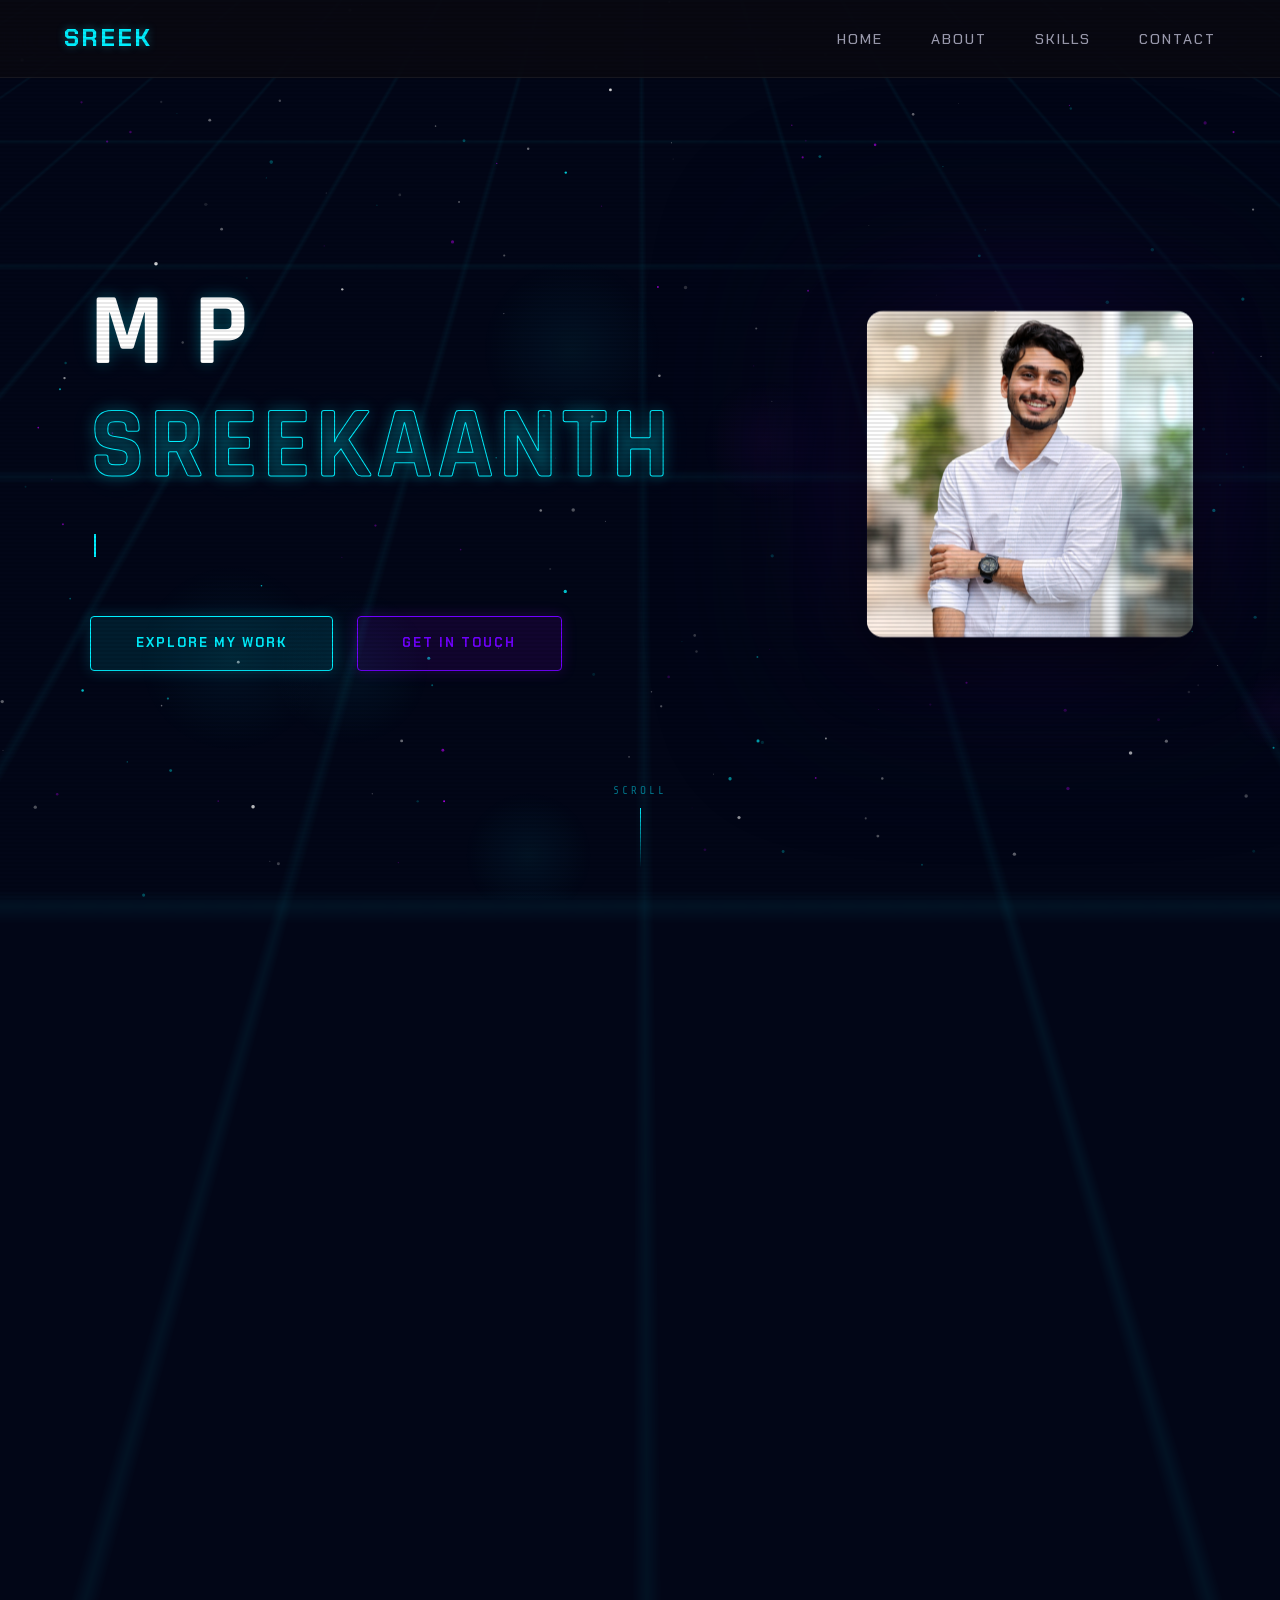
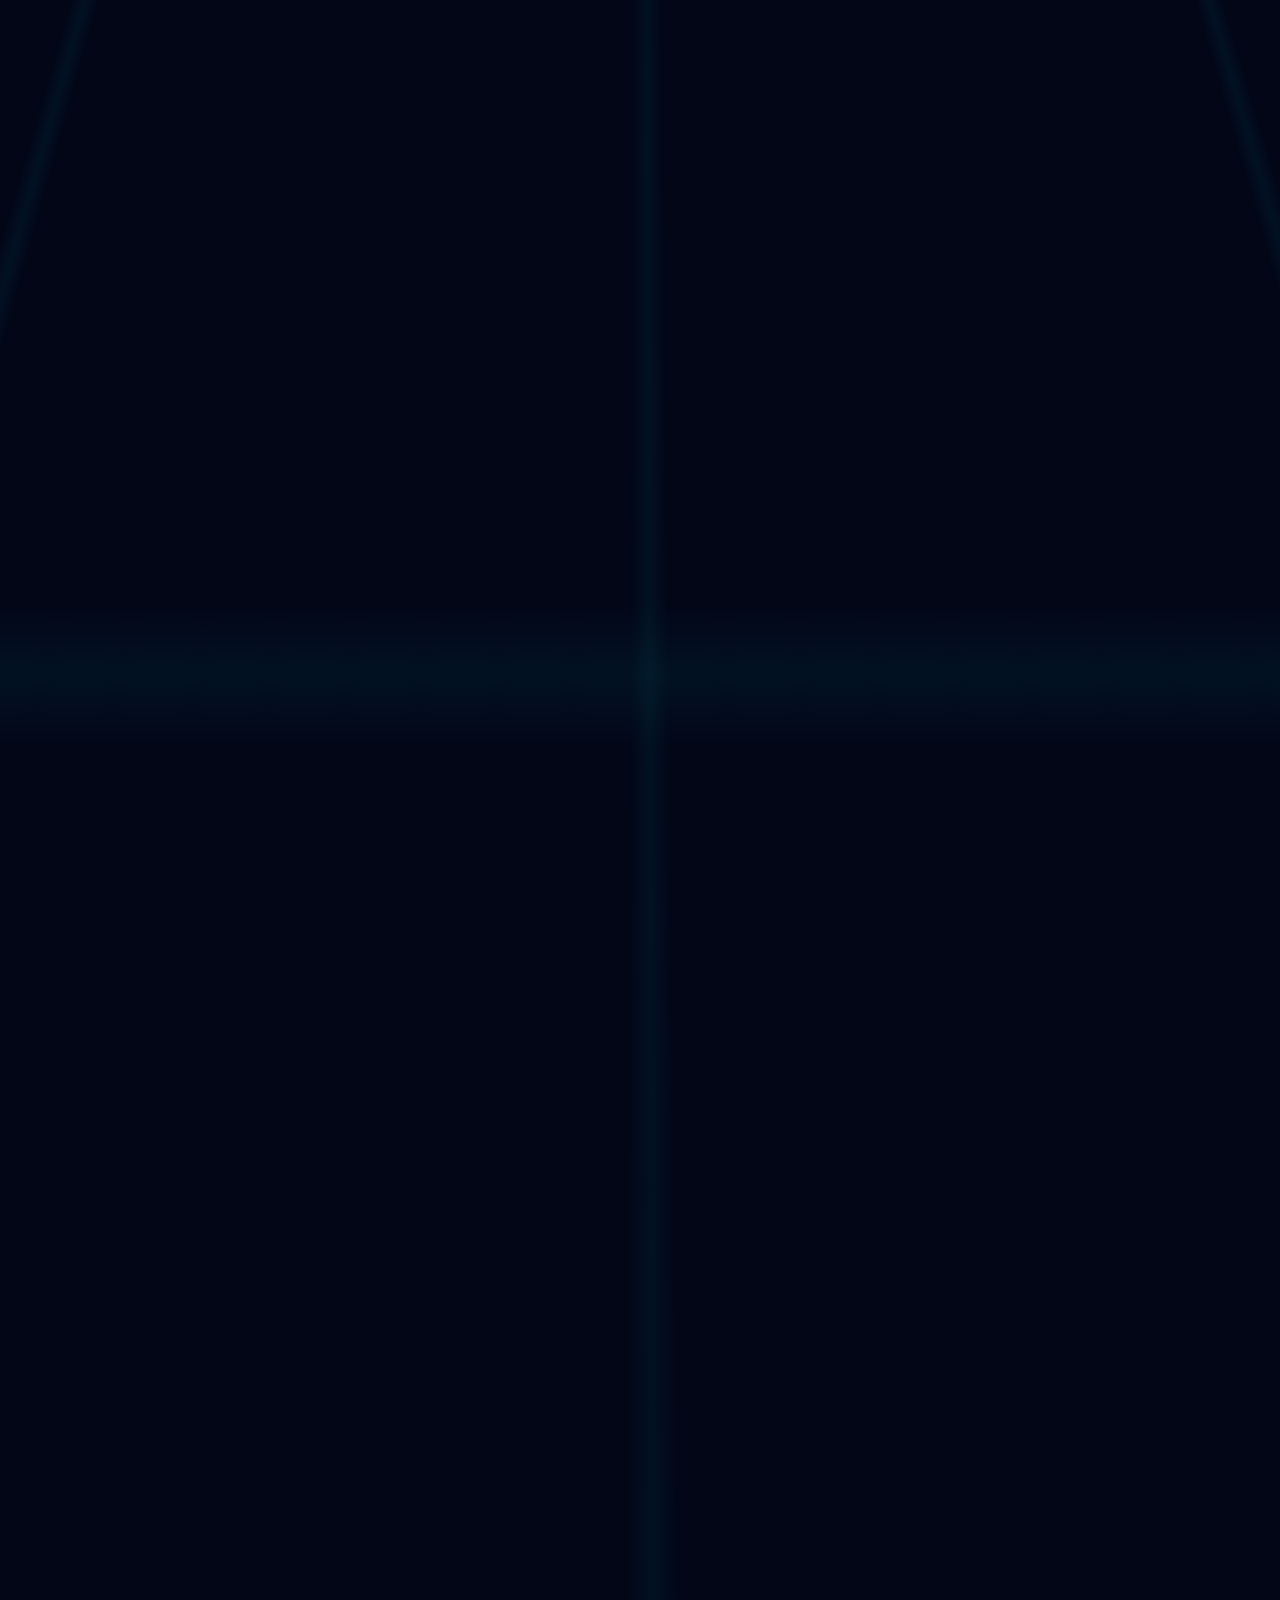
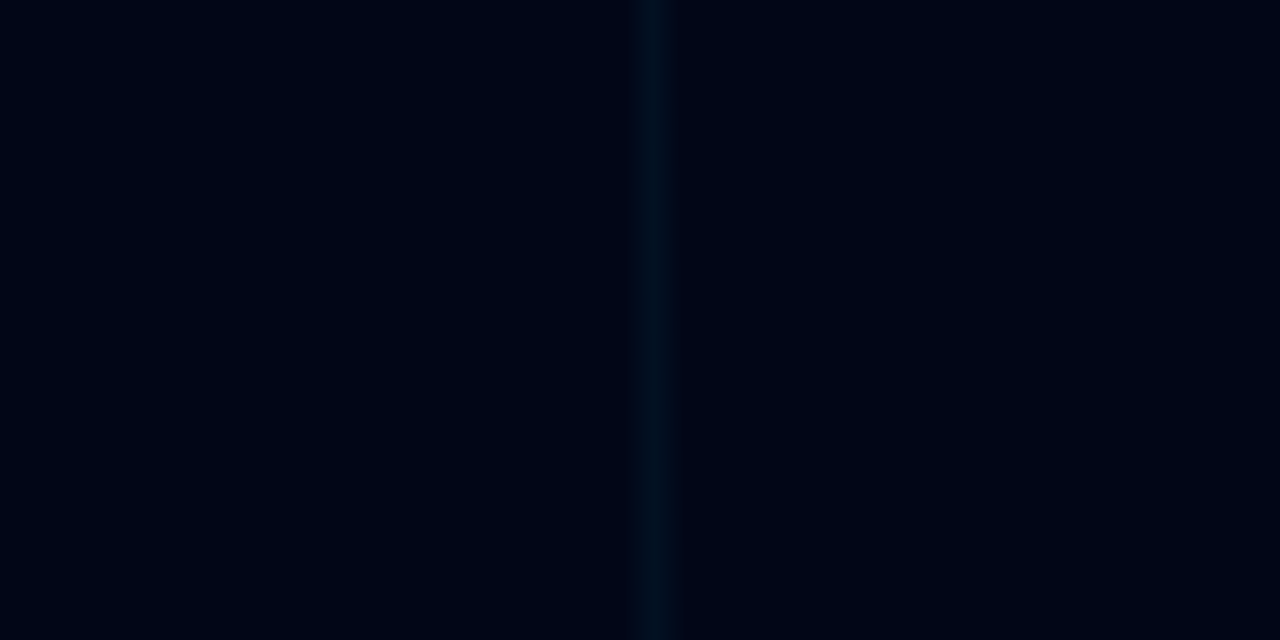
==== index.html @ 7493cd94 "Initial portfolio upload" ====
<!DOCTYPE html>

<head>
    <title>M P SREEKAANTH</title>
    <link rel="icon" type="image/png" href="images.jpg">
    <meta name="viewport" content="width=device-width, initial-scale=1.0">
    <meta name="description"
        content="Portfolio of M P SREEKAANTH – BSc Electronics Graduate, Front-End Developer & Photography ethutiast." />

    <!-- Google Fonts -->
    <link rel="preconnect" href="https://fonts.googleapis.com" />
    <link rel="preconnect" href="https://fonts.gstatic.com" crossorigin />
    <link
        href="https://fonts.googleapis.com/css2?family=Chakra+Petch:wght@400;500;600;700&family=Rajdhani:wght@400;500;600;700&family=Share+Tech+Mono&display=swap"
        rel="stylesheet" />

    <!-- FontAwesome for Social Icons -->
    <link rel="stylesheet" href="https://cdnjs.cloudflare.com/ajax/libs/font-awesome/6.4.0/css/all.min.css" />

    <!-- Stylesheet -->
    <link rel="stylesheet" href="style.css" />
    <link rel="stylesheet" href="mobile-responsive-fix.css">
</head>

<body class="no-scroll">

    <!-- ==================== CYBERPUNK INTRO ==================== -->


    <!-- ========== ANIMATED BACKGROUND ========== -->
    <canvas id="bg-canvas"></canvas>
    <div class="grid-overlay"></div>
    <div class="scanlines"></div>
    <div class="wrapper">

        <!-- ==================== NAV ==================== -->
     <nav>
    <a href="#" class="nav-logo">SREEK</a>

    <!-- HAMBURGER -->
    <button class="hamburger" id="hamburger">
        <span></span>
        <span></span>
        <span></span>
    </button>

    <!-- NAV LINKS -->
    <ul class="nav-links" id="navLinks">
        <li><a href="#hero">Home</a></li>
        <li><a href="#about">About</a></li>
        <li><a href="#skills">Skills</a></li>
        <li><a href="#contact">Contact</a></li>
    </ul>
</nav>

        <!-- ==================== HERO ==================== -->
        <section id="hero">
            <div class="hero-content-wrapper">
                <div class="hero-text-content">
                    <div class="hero-name-wrap" data-text="M P SREEKAANTH">
                        <h1 class="hero-name">M P <span>SREEKAANTH</span></h1>
                    </div>

                    <div class="hero-roles">
                        <span id="typed-text"></span><span class="cursor"></span>
                    </div>

                    <div class="hero-cta">
                        <a href="work.html" class="btn btn-primary">Explore My Work</a>
                        <a href="#contact" class="btn btn-secondary">Get In Touch</a>
                    </div>
                </div>

                <div class="hero-avatar-wrap reveal">
                    <img src="sreek.png" alt="M P Sreekaanth" class="profile-simple parallax-img fade-on-scroll" />
                </div>
            </div>
            <div class="scroll-indicator">
                <span>Scroll</span>
                <div class="scroll-line"></div>
            </div>
        </section>

        <!-- ==================== ABOUT ==================== -->
        <section id="about">
            <div class="section-container">

                <div class="section-header reveal">
                    <span class="section-number"></span>
                    <h2 class="section-title">About Me</h2>
                    <div class="section-line"></div>
                </div>

                <div class="about-grid">


                    <!-- Bio -->
                    <div class="about-text reveal">
                        <h3>BSc Electronics Graduate &amp; Creative Developer</h3>
                        <p>
                            Hey! I'm <strong style="color:var(--neon-cyan)">M P Sreekaanth</strong> — a BSc Electronics
                            graduate with a passion for crafting beautiful digital experiences and capturing the world
                            through a lens.
                        </p>
                        <p>
                            I blend analytical thinking from my electronics background with creative flair to build
                            stunning front-end interfaces and tell compelling visual stories through photography.
                        </p>
                        <div class="about-stats">
                            <div class="stat-card">
                                <div class="stat-num">BSc</div>
                                <div class="stat-label">Electronics</div>
                            </div>
                            <div class="stat-card">
                                <div class="stat-num">Pursuing Masters in </div>
                                <div class="stat-label">Software Application Development at CUSAT</div>
                            </div>
                            <div class="stat-card">
                                <div class="stat-num">Loves to take</div>
                                <div class="stat-label">Nature Photography</div>
                            </div>
                        </div>
                    </div>

                </div>
            </div>
        </section>

        <!-- ==================== SKILLS ==================== -->
        <section id="skills">
            <div class="section-container">

                <div class="section-header reveal">
                    <span class="section-number"></span>
                    <h2 class="section-title">Skills</h2>
                    <div class="section-line"></div>
                </div>

                <div class="skills-hud-grid">

                    <!-- Panel 1: Front-End -->
                    <div class="skill-panel reveal">
                        <div class="panel-header">
                            <span class="panel-icon">⚡</span>
                            <h3 class="panel-title">Front-End Dev</h3>
                            <div class="panel-line"></div>
                        </div>
                        <div class="panel-body">
                            <div class="skill-card" data-percent="90">
                                <svg class="ring-svg" viewBox="0 0 100 100">
                                    <circle class="ring-bg" cx="50" cy="50" r="42" />
                                    <circle class="ring-fill" cx="50" cy="50" r="42" style="stroke:var(--neon-cyan)" />
                                </svg>
                                <span class="ring-pct">90%</span>
                                <h4 class="skill-name">HTML5</h4>
                            </div>

                            <div class="skill-card" data-percent="80">
                                <svg class="ring-svg" viewBox="0 0 100 100">
                                    <circle class="ring-bg" cx="50" cy="50" r="42" />
                                    <circle class="ring-fill" cx="50" cy="50" r="42"
                                        style="stroke:var(--neon-purple)" />
                                </svg>
                                <span class="ring-pct">80%</span>
                                <h4 class="skill-name">CSS3</h4>
                            </div>

                            <div class="skill-card" data-percent="75">
                                <svg class="ring-svg" viewBox="0 0 100 100">
                                    <circle class="ring-bg" cx="50" cy="50" r="42" />
                                    <circle class="ring-fill" cx="50" cy="50" r="42" style="stroke:var(--neon-gold)" />
                                </svg>
                                <span class="ring-pct">75%</span>
                                <h4 class="skill-name">JavaScript</h4>
                            </div>

                            <div class="skill-card" data-percent="88">
                                <svg class="ring-svg" viewBox="0 0 100 100">
                                    <circle class="ring-bg" cx="50" cy="50" r="42" />
                                    <circle class="ring-fill" cx="50" cy="50" r="42" style="stroke:var(--neon-pink)" />
                                </svg>
                                <span class="ring-pct">88%</span>
                                <h4 class="skill-name">Responsive</h4>
                            </div>
                        </div>
                    </div>

                    <!-- Panel 2: Photography -->
                    <div class="skill-panel reveal">
                        <div class="panel-header">
                            <span class="panel-icon">📷</span>
                            <h3 class="panel-title">Photography</h3>
                            <div class="panel-line"></div>
                        </div>
                        <div class="panel-body">
                            <div class="skill-card" data-percent="92">
                                <svg class="ring-svg" viewBox="0 0 100 100">
                                    <circle class="ring-bg" cx="50" cy="50" r="42" />
                                    <circle class="ring-fill" cx="50" cy="50" r="42" style="stroke:var(--neon-pink)" />
                                </svg>
                                <span class="ring-pct">92%</span>
                                <h4 class="skill-name">Composition</h4>
                            </div>

                            <div class="skill-card" data-percent="88">
                                <svg class="ring-svg" viewBox="0 0 100 100">
                                    <circle class="ring-bg" cx="50" cy="50" r="42" />
                                    <circle class="ring-fill" cx="50" cy="50" r="42" style="stroke:var(--neon-cyan)" />
                                </svg>
                                <span class="ring-pct">88%</span>
                                <h4 class="skill-name">Lighting</h4>
                            </div>

                            <div class="skill-card" data-percent="85">
                                <svg class="ring-svg" viewBox="0 0 100 100">
                                    <circle class="ring-bg" cx="50" cy="50" r="42" />
                                    <circle class="ring-fill" cx="50" cy="50" r="42" style="stroke:var(--neon-gold)" />
                                </svg>
                                <span class="ring-pct">85%</span>
                                <h4 class="skill-name">Editing</h4>
                            </div>

                            <div class="skill-card" data-percent="90">
                                <svg class="ring-svg" viewBox="0 0 100 100">
                                    <circle class="ring-bg" cx="50" cy="50" r="42" />
                                    <circle class="ring-fill" cx="50" cy="50" r="42"
                                        style="stroke:var(--neon-purple)" />
                                </svg>
                                <span class="ring-pct">90%</span>
                                <h4 class="skill-name">Storytelling</h4>
                            </div>
                        </div>
                    </div>

                    <!-- Panel 3: Technical -->
                    <div class="skill-panel reveal">
                        <div class="panel-header">
                            <span class="panel-icon">🔬</span>
                            <h3 class="panel-title">Technical</h3>
                            <div class="panel-line"></div>
                        </div>
                        <div class="panel-body">
                            <div class="skill-card" data-percent="80">
                                <svg class="ring-svg" viewBox="0 0 100 100">
                                    <circle class="ring-bg" cx="50" cy="50" r="42" />
                                    <circle class="ring-fill" cx="50" cy="50" r="42"
                                        style="stroke:var(--neon-purple)" />
                                </svg>
                                <span class="ring-pct">80%</span>
                                <h4 class="skill-name">Circuits</h4>
                            </div>

                            <div class="skill-card" data-percent="78">
                                <svg class="ring-svg" viewBox="0 0 100 100">
                                    <circle class="ring-bg" cx="50" cy="50" r="42" />
                                    <circle class="ring-fill" cx="50" cy="50" r="42" style="stroke:var(--neon-cyan)" />
                                </svg>
                                <span class="ring-pct">78%</span>
                                <h4 class="skill-name">UI / UX</h4>
                            </div>
                        </div>
                    </div>

                    <!-- Panel 4: Soft Skills -->
                    <div class="skill-panel reveal">
                        <div class="panel-header">
                            <span class="panel-icon">💻</span>
                            <h3 class="panel-title">Soft Skills</h3>
                            <div class="panel-line"></div>
                        </div>
                        <div class="panel-body">
                            <div class="skill-card" data-percent="85">
                                <svg class="ring-svg" viewBox="0 0 100 100">
                                    <circle class="ring-bg" cx="50" cy="50" r="42" />
                                    <circle class="ring-fill" cx="50" cy="50" r="42" style="stroke:var(--neon-cyan)" />
                                </svg>
                                <span class="ring-pct">85%</span>
                                <h4 class="skill-name">Communication</h4>
                            </div>

                            <div class="skill-card" data-percent="85">
                                <svg class="ring-svg" viewBox="0 0 100 100">
                                    <circle class="ring-bg" cx="50" cy="50" r="42" />
                                    <circle class="ring-fill" cx="50" cy="50" r="42" style="stroke:var(--neon-gold)" />
                                </svg>
                                <span class="ring-pct">85%</span>
                                <h4 class="skill-name">Problem Solving</h4>
                            </div>

                            <div class="skill-card" data-percent="90">
                                <svg class="ring-svg" viewBox="0 0 100 100">
                                    <circle class="ring-bg" cx="50" cy="50" r="42" />
                                    <circle class="ring-fill" cx="50" cy="50" r="42" style="stroke:var(--neon-pink)" />
                                </svg>
                                <span class="ring-pct">90%</span>
                                <h4 class="skill-name">Creativity</h4>
                            </div>
                        </div>
                    </div>

                </div>
            </div>
        </section>

        <!-- ==================== CONTACT ==================== -->
        <section id="contact">
            <div class="section-container">

                <div class="section-header reveal">
                    <span class="section-number"></span>
                    <h2 class="section-title">Contact</h2>
                    <div class="section-line"></div>
                </div>

                <div class="contact-content">

                    <!-- Info -->
                    <div class="contact-info reveal">
                        <h3>Let's Connect</h3>
                        <p>
                            Whether you have a project idea, a creative collaboration, or just want to say
                            hello — my inbox is always open. Drop a message and I'll get back to you!
                        </p>
                        <div class="contact-links">
                            <a href="mailto:mpsreekaanth@gmail.com" class="contact-link-item">
                                <span class="link-icon"><i class="fa-solid fa-envelope"></i></span>
                                mpsreekaanth@gmail.com
                            </a>
                        </div>

                        <div class="social-links">
                            <a href="https://www.linkedin.com/in/m-p-sreekaanth" class="social-icon"
                                aria-label="LinkedIn" target="_blank" rel="noopener noreferrer">
                                <i class="fa-brands fa-linkedin-in"></i>
                            </a>
                            <a href="https://github.com/mpsreekaanth-code" class="social-icon" aria-label="GitHub"
                                target="_blank" rel="noopener noreferrer">
                                <i class="fa-brands fa-github"></i>
                            </a>
                            <a href="https://www.youtube.com/@Sreekstudios" class="social-icon" aria-label="YouTube"
                                target="_blank" rel="noopener noreferrer">
                                <i class="fa-brands fa-youtube"></i>
                            </a>
                            <a href="https://www.instagram.com/__.sreek.__?igsh=MTFsbW83enZtd3VmZw=="
                                class="social-icon" aria-label="Instagram" target="_blank" rel="noopener noreferrer">
                                <i class="fa-brands fa-instagram"></i>
                            </a>
                        </div>
                    </div>

                    <!-- Form -->
                    <form class="contact-form reveal" id="contact-form">
                        <div class="form-group">
                            <input type="text" id="name" placeholder="// Your Name" required />
                        </div>
                        <div class="form-group">
                            <input type="email" id="email" placeholder="// Your Email" required />
                        </div>
                        <div class="form-group">
                            <textarea id="message" placeholder="// Your Message..."></textarea>
                        </div>
                        <button type="submit" class="btn-submit">Send Message →</button>
                    </form>

                </div>
            </div>
        </section>

        <!-- ==================== FOOTER ==================== -->
        <footer>
            <p>
                <strong style="color:var(--neon-cyan);font-family:var(--font-main);letter-spacing:2px">
                </strong>
            </p>
            <p style="margin-top:0.4rem">© 2026 M P Sreekaanth — All rights reserved</p>
        </footer>

    </div><!-- /.wrapper -->

    <!-- JavaScript -->
    <script src="script.js">
</script>
<script>
document.addEventListener("DOMContentLoaded", function () {
  const hamburger = document.getElementById("hamburger");
  const navLinks = document.getElementById("navLinks");

  if (hamburger && navLinks) {
    hamburger.addEventListener("click", function () {
      navLinks.classList.toggle("active");
      hamburger.classList.toggle("active");
    });
  }
});
</script>

</body>

</html>
---- style.css ----
/* =========================================================
   RESET & CSS VARIABLES
========================================================= */
*,
*::before,
*::after {
    margin: 0;
    padding: 0;
    box-sizing: border-box;
}

:root {
    /* Cyberpunk AI Blue Theme */
    --neon-cyan: #00f0ff;
    --neon-purple: #7000ff;
    --neon-pink: #ff0055;
    --neon-gold: #ffaa00;
    --bg-dark: #020617;
    /* Deep AI Blue Background */
    --bg-card: rgba(4, 12, 36, 0.7);
    --border-glow: rgba(0, 240, 255, 0.2);

    /* Cyberpunk Fonts */
    --font-main: 'Chakra Petch', sans-serif;
    --font-heading: 'Rajdhani', sans-serif;
    --font-body: 'Chakra Petch', sans-serif;
    --font-mono: 'Share Tech Mono', monospace;
}

html {
    scroll-behavior: smooth;
}

body {
    margin: 0;
    padding: 0;
    font-family: var(--font-body);
    background-color: var(--bg-dark);
    color: #e2e8f0;
    overflow-x: hidden;
    line-height: 1.6;
}

/* Prevent scrolling during intro */
body.no-scroll {
    overflow: hidden;
    height: 100vh;
}

/* =========================================================
   ANIMATED BACKGROUND CANVAS
========================================================= */
#bg-canvas {
    position: fixed;
    inset: 0;
    z-index: 0;
    pointer-events: none;
}

/* =========================================================
   GRID & SCANLINE OVERLAYS
========================================================= */
.grid-overlay {
    position: fixed;
    inset: 0;
    z-index: 1;
    pointer-events: none;
    background-image:
        linear-gradient(rgba(0, 240, 255, 0.08) 1px, transparent 1px),
        linear-gradient(90deg, rgba(0, 240, 255, 0.08) 1px, transparent 1px);
    background-size: 40px 40px;
    z-index: -1;
    transform: perspective(600px) rotateX(60deg) scale(2.5);
    transform-origin: top;
    animation: gridMove 20s linear infinite;
    opacity: 0.6;
}

.scanlines {
    position: fixed;
    top: 0;
    left: 0;
    width: 100vw;
    height: 100vh;
    background: linear-gradient(to bottom,
            rgba(255, 255, 255, 0),
            rgba(255, 255, 255, 0) 50%,
            rgba(0, 0, 0, 0.25) 50%,
            rgba(0, 0, 0, 0.25));
    background-size: 100% 4px;
    z-index: 999;
    pointer-events: none;
    opacity: 0.35;
}

/* =========================================================
   CYBERPUNK INTRO ANIMATION
========================================================= */
#cyber-intro {
    position: fixed;
    top: 0;
    left: 0;
    width: 100vw;
    height: 100vh;
    background-color: var(--bg-dark);
    z-index: 9999;
    display: flex;
    align-items: center;
    justify-content: center;
    transition: transform 1.2s cubic-bezier(0.77, 0, 0.175, 1), opacity 1s ease;
}

#cyber-intro.intro-complete {
    transform: translateY(-100%);
    opacity: 0;
    pointer-events: none;
}

.intro-name {
    font-family: var(--font-heading);
    font-size: clamp(3rem, 8vw, 6.5rem);
    font-weight: 700;
    color: transparent;
    -webkit-text-stroke: 1px var(--neon-cyan);
    letter-spacing: 4px;
    position: relative;
    animation: pulseGlow 2s infinite alternate;
}

.intro-name::before {
    content: attr(data-text);
    position: absolute;
    left: 0;
    top: 0;
    color: var(--neon-cyan);
    width: 0%;
    overflow: hidden;
    transition: width 1.5s ease-in-out;
    -webkit-text-stroke: 0px;
    text-shadow: 0 0 20px var(--neon-cyan);
    white-space: nowrap;
}

.intro-name.fill-text::before {
    width: 100%;
}

@keyframes pulseGlow {
    0% {
        filter: drop-shadow(0 0 5px rgba(0, 240, 255, 0.2));
    }

    100% {
        filter: drop-shadow(0 0 15px rgba(0, 240, 255, 0.8));
    }
}

/* =========================================================
   WRAPPER
========================================================= */
.wrapper {
    position: relative;
    z-index: 10;
}

/* =========================================================
   NAVIGATION
========================================================= */
nav {
    position: fixed;
    top: 0;
    left: 0;
    right: 0;
    z-index: 100;
    display: flex;
    align-items: center;
    justify-content: space-between;
    padding: 1.2rem 4rem;
    background: rgba(10, 10, 18, 0.88);
    backdrop-filter: blur(20px);
    border-bottom: 1px solid rgba(255, 255, 255, 0.06);
}

.nav-logo {
    font-family: var(--font-accent);
    font-weight: 700;
    font-size: 1.5rem;
    letter-spacing: 2px;
    color: var(--neon-cyan);
    text-shadow: 0 0 8px rgba(34, 211, 238, 0.4);
    text-decoration: none;
}

.nav-links {
    display: flex;
    gap: 3rem;
    list-style: none;
}

.nav-links a {
    font-family: var(--font-body);
    font-weight: 500;
    font-size: 0.9rem;
    letter-spacing: 2px;
    text-transform: uppercase;
    color: #a1a1b5;
    text-decoration: none;
    position: relative;
    transition: color 0.3s;
}

.nav-links a::after {
    content: '';
    position: absolute;
    bottom: -6px;
    left: 0;
    width: 0;
    height: 1px;
    background: var(--neon-cyan);
    box-shadow: 0 0 8px var(--neon-cyan);
    transition: width 0.35s ease;
}

.nav-links a:hover {
    color: #fff;
}

.nav-links a:hover::after {
    width: 100%;
}

/* =========================================================
   HERO
========================================================= */
#hero {
    min-height: 100vh;
    display: flex;
    flex-direction: column;
    align-items: center;
    justify-content: center;
    padding: 7rem 2rem 4rem;
    position: relative;
}

.hero-content-wrapper {
    display: flex;
    align-items: center;
    justify-content: space-between;
    gap: 4rem;
    max-width: 1100px;
    width: 100%;
}

.hero-text-content {
    flex: 1;
    text-align: left;
}

.hero-badge {
    font-family: var(--font-mono);
    font-size: 0.85rem;
    letter-spacing: 4px;
    color: var(--neon-cyan);
    text-transform: uppercase;
    margin-bottom: 1.5rem;
    opacity: 0;
    animation: fadeSlideUp 0.8s 0.3s forwards;
    background: rgba(0, 229, 255, 0.1);
    padding: 0.4rem 1rem;
    border-radius: 4px;
    border: 1px solid rgba(0, 229, 255, 0.3);
    display: inline-block;
}

.hero-name {
    font-family: var(--font-heading);
    font-weight: 700;
    font-size: clamp(3rem, 8vw, 6.5rem);
    letter-spacing: 4px;
    line-height: 1.1;
    color: #fff;
    text-shadow:
        0 0 15px rgba(0, 240, 255, 0.25),
        0 0 30px rgba(0, 240, 255, 0.08);
    opacity: 0;
    animation: fadeSlideUp 0.8s 0.6s forwards;
}

.hero-name span {
    color: transparent;
    -webkit-text-stroke: 1px var(--neon-cyan);
    position: relative;
    font-family: var(--font-heading);
}

.hero-name span::before {
    content: "SREEKAANTH";
    position: absolute;
    left: 0;
    top: 0;
    color: var(--neon-cyan);
    width: 0%;
    overflow: hidden;
    transition: width 0.5s ease;
    -webkit-text-stroke: 0px;
    text-shadow: 0 0 20px var(--neon-cyan);
}

.hero-name:hover span::before {
    width: 100%;
}

/* Typewriter */
.hero-roles {
    font-family: var(--font-body);
    font-size: 1.3rem;
    font-weight: 400;
    letter-spacing: 4px;
    margin-top: 1.5rem;
    color: #b0b0c0;
    opacity: 0;
    animation: fadeSlideUp 0.8s 0.9s forwards;
}

.cursor {
    display: inline-block;
    width: 2px;
    height: 1.1em;
    background: var(--neon-cyan);
    margin-left: 4px;
    vertical-align: middle;
    animation: blink 0.9s step-end infinite;
}

@keyframes blink {
    50% {
        opacity: 0;
    }
}

/* CTA Buttons */
.hero-cta {
    display: flex;
    gap: 1.5rem;
    margin-top: 3.5rem;
    flex-wrap: wrap;
    justify-content: flex-start;
    opacity: 0;
    animation: fadeSlideUp 0.8s 1.2s forwards;
}

.btn {
    font-family: var(--font-main);
    font-size: 0.8rem;
    font-weight: 700;
    letter-spacing: 2px;
    text-transform: uppercase;
    text-decoration: none;
    padding: 1rem 2.8rem;
    border-radius: 4px;
    cursor: pointer;
    transition: all 0.3s ease;
    position: relative;
    overflow: hidden;
    z-index: 1;
}

.btn-primary {
    background: rgba(0, 229, 255, 0.1);
    color: var(--neon-cyan);
    border: 1px solid var(--neon-cyan);
    box-shadow: 0 0 15px rgba(0, 229, 255, 0.2);
}

.btn-primary::before {
    content: '';
    position: absolute;
    inset: 0;
    background: var(--neon-cyan);
    transform: scaleY(0);
    transform-origin: bottom;
    transition: transform 0.3s ease;
    z-index: -1;
}

.btn-primary:hover {
    color: #030308;
    box-shadow: 0 0 30px rgba(0, 229, 255, 0.6);
}

.btn-primary:hover::before {
    transform: scaleY(1);
}

.btn-secondary {
    background: rgba(157, 0, 255, 0.1);
    color: var(--neon-purple);
    border: 1px solid var(--neon-purple);
    box-shadow: 0 0 15px rgba(157, 0, 255, 0.2);
}

.btn-secondary::before {
    content: '';
    position: absolute;
    inset: 0;
    background: var(--neon-purple);
    transform: scaleY(0);
    transform-origin: bottom;
    transition: transform 0.3s ease;
    z-index: -1;
}

.btn-secondary:hover {
    color: #fff;
    box-shadow: 0 0 30px rgba(157, 0, 255, 0.6);
}

.btn-secondary:hover::before {
    transform: scaleY(1);
}

/* Scroll Indicator */
.scroll-indicator {
    position: absolute;
    bottom: 2rem;
    left: 50%;
    transform: translateX(-50%);
    display: flex;
    flex-direction: column;
    align-items: center;
    gap: 0.5rem;
    opacity: 0;
    animation: fadeIn 1s 2s forwards;
}

.scroll-indicator span {
    font-family: var(--font-mono);
    font-size: 0.7rem;
    letter-spacing: 3px;
    color: rgba(0, 229, 255, 0.5);
    text-transform: uppercase;
}

.scroll-line {
    width: 1px;
    height: 60px;
    background: linear-gradient(to bottom, var(--neon-cyan), transparent);
    animation: scrollPulse 1.8s ease-in-out infinite;
}

@keyframes scrollPulse {

    0%,
    100% {
        opacity: 0.3;
        transform: scaleY(1);
        transform-origin: top;
    }

    50% {
        opacity: 1;
        transform: scaleY(0.4);
        transform-origin: top;
    }
}

/* =========================================================
   SECTION COMMON
========================================================= */
section {
    padding: 8rem 2rem;
}

.section-container {
    max-width: 1100px;
    margin: 0 auto;
}

.section-header {
    display: flex;
    align-items: center;
    gap: 1.5rem;
    margin-bottom: 4rem;
}

.section-number {
    font-family: var(--font-mono);
    font-size: 1rem;
    color: var(--neon-cyan);
    opacity: 0.8;
}

.section-title {
    font-family: var(--font-main);
    font-weight: 700;
    font-size: clamp(1.8rem, 4vw, 2.8rem);
    letter-spacing: 4px;
    text-transform: uppercase;
    color: #fff;
    text-shadow: 0 0 10px rgba(34, 211, 238, 0.15);
}

.section-line {
    flex: 1;
    height: 1px;
    background: linear-gradient(to right, rgba(0, 229, 255, 0.5), transparent);
}

/* =========================================================
   ABOUT & PROFILE PICTURE
========================================================= */
.about-grid {
    display: flex;
    flex-direction: column;
    gap: 2rem;
    align-items: flex-start;
}

/* Stunning Avatar Frame */
.hero-avatar-wrap {
    position: relative;
    display: flex;
    justify-content: center;
    perspective: 1000px;
}

.avatar-hex {
    width: 320px;
    height: 320px;
    background: linear-gradient(135deg, var(--neon-cyan), var(--neon-purple), var(--neon-pink));
    background-size: 200% 200%;
    border-radius: 30% 70% 70% 30% / 30% 30% 70% 70%;
    display: flex;
    align-items: center;
    justify-content: center;
    padding: 4px;
    animation: morphingglow 8s ease-in-out infinite alternate, gradientMove 4s ease infinite;
    box-shadow: 0 0 40px rgba(34, 211, 238, 0.2), 0 0 80px rgba(168, 85, 247, 0.1);
}

@keyframes morphingglow {
    0% {
        border-radius: 30% 70% 70% 30% / 30% 30% 70% 70%;
    }

    25% {
        border-radius: 58% 42% 75% 25% / 76% 46% 54% 24%;
    }

    50% {
        border-radius: 50% 50% 33% 67% / 55% 27% 73% 45%;
    }

    75% {
        border-radius: 33% 67% 58% 42% / 63% 68% 32% 37%;
    }

    100% {
        border-radius: 30% 70% 70% 30% / 30% 30% 70% 70%;
    }
}

@keyframes gradientMove {
    0% {
        background-position: 0% 50%;
    }

    50% {
        background-position: 100% 50%;
    }

    100% {
        background-position: 0% 50%;
    }
}

.avatar-inner {
    width: 100%;
    height: 100%;
    border-radius: inherit;
    /* Inherit the morphing shape */
    overflow: hidden;
    background: var(--bg-dark);
    position: relative;
}

.avatar-inner::after {
    content: '';
    position: absolute;
    inset: 0;
    background: linear-gradient(to bottom, transparent, rgba(0, 0, 0, 0.5));
    pointer-events: none;
}

.profile-img {
    width: 100%;
    height: 100%;
    object-fit: cover;
    object-position: center top;
    /* Focus on face */
    transition: transform 0.5s ease;
    filter: contrast(1.1) saturate(1.1);
}

.avatar-hex:hover .profile-img {
    transform: scale(1.08);
    /* slight zoom on hover */
}

.about-text h3 {
    font-family: var(--font-main);
    font-size: 1.2rem;
    font-weight: 500;
    letter-spacing: 2px;
    color: var(--neon-gold);
    text-shadow: 0 0 10px rgba(255, 185, 0, 0.4);
    margin-bottom: 1.5rem;
}

.about-text p {
    font-family: var(--font-body);
    font-size: 1.05rem;
    font-weight: 300;
    line-height: 1.8;
    color: #c4c4d4;
    margin-bottom: 1.8rem;
}

.about-stats {
    display: flex;
    gap: 2rem;
    margin-top: 2.5rem;
    flex-wrap: wrap;
}

.stat-card {
    background: rgba(20, 20, 35, 0.5);
    border: 1px solid rgba(255, 255, 255, 0.05);
    border-left: 2px solid var(--neon-cyan);
    border-radius: 4px;
    padding: 1.2rem 1.8rem;
    backdrop-filter: blur(10px);
    transition: transform 0.3s, box-shadow 0.3s;
}

.stat-card:hover {
    transform: translateY(-5px);
    box-shadow: 0 10px 20px rgba(0, 229, 255, 0.1);
    background: rgba(20, 20, 35, 0.8);
}

.stat-num {
    font-family: var(--font-main);
    font-size: 1.8rem;
    font-weight: 700;
    color: #fff;
}

.stat-label {
    font-family: var(--font-body);
    font-size: 0.8rem;
    letter-spacing: 2px;
    color: var(--neon-cyan);
    text-transform: uppercase;
    margin-top: 0.4rem;
}

/* =========================================================
   SKILLS
========================================================= */
#skills {
    background: radial-gradient(ellipse at 50% 0%, rgba(0, 240, 255, 0.05) 0%, transparent 70%);
}

/* Cyberpunk HUD Skills Grid */
.skills-hud-grid {
    display: grid;
    grid-template-columns: repeat(auto-fit, minmax(400px, 1fr));
    gap: 3rem;
}

/* HUD Panel Containers */
.skill-panel {
    background: var(--bg-card);
    border: 1px solid var(--border-glow);
    padding: 2rem;
    position: relative;
    overflow: hidden;
    backdrop-filter: blur(16px);
    transition: all 0.4s ease;
    clip-path: polygon(0 15px,
            15px 0,
            100% 0,
            100% calc(100% - 15px),
            calc(100% - 15px) 100%,
            0 100%);
}

/* Cyberpunk decorative corner accents */
.skill-panel::before,
.skill-panel::after {
    content: '';
    position: absolute;
    width: 20px;
    height: 20px;
    border: 2px solid var(--neon-cyan);
    transition: all 0.4s ease;
    opacity: 0.5;
}

.skill-panel::before {
    top: 5px;
    right: 5px;
    border-bottom: none;
    border-left: none;
}

.skill-panel::after {
    bottom: 5px;
    left: 5px;
    border-top: none;
    border-right: none;
}

.skill-panel:hover {
    transform: translateY(-4px);
    border-color: var(--neon-cyan);
    box-shadow: 0 0 30px rgba(0, 240, 255, 0.1);
}

.skill-panel:hover::before,
.skill-panel:hover::after {
    opacity: 1;
    width: 30px;
    height: 30px;
}

/* HUD Panel Header */
.panel-header {
    display: flex;
    align-items: center;
    gap: 1rem;
    margin-bottom: 2rem;
    border-bottom: 1px solid rgba(0, 240, 255, 0.2);
    padding-bottom: 0.5rem;
    position: relative;
}

.panel-icon {
    font-size: 1.5rem;
    filter: drop-shadow(0 0 5px var(--neon-cyan));
}

.panel-title {
    font-family: var(--font-heading);
    font-size: 1.4rem;
    color: #fff;
    letter-spacing: 2px;
    text-transform: uppercase;
}

/* Internal body holding the skill rings */
.panel-body {
    display: grid;
    grid-template-columns: repeat(auto-fit, minmax(100px, 1fr));
    gap: 1.5rem;
}

.skill-card {
    display: flex;
    flex-direction: column;
    align-items: center;
    gap: 0.4rem;
    padding: 1rem;
    background: rgba(0, 0, 0, 0.2);
    border: 1px solid rgba(255, 255, 255, 0.05);
    border-radius: 4px;
    transition: all 0.3s ease;
    position: relative;
}

.skill-card:hover {
    background: rgba(0, 240, 255, 0.05);
    border-color: rgba(0, 240, 255, 0.3);
}

.skill-card .ring-svg {
    width: 75px;
    height: 75px;
    transform: rotate(-90deg);
}

.skill-card .ring-bg {
    fill: none;
    stroke: rgba(255, 255, 255, 0.1);
    stroke-width: 5;
}

.skill-card .ring-fill {
    fill: none;
    stroke-width: 5;
    stroke-linecap: round;
    stroke-dasharray: 263.89;
    stroke-dashoffset: 263.89;
    transition: stroke-dashoffset 1.8s cubic-bezier(0.25, 1, 0.5, 1);
    filter: drop-shadow(0 0 8px currentColor);
}

.skill-card .ring-pct {
    position: absolute;
    top: 36px;
    left: 50%;
    transform: translateX(-50%);
    font-family: var(--font-heading);
    font-size: 1.1rem;
    font-weight: 700;
    color: #fff;
    letter-spacing: 1px;
    text-shadow: 0 0 5px rgba(255, 255, 255, 0.5);
}

.skill-name {
    font-family: var(--font-body);
    font-size: 0.8rem;
    font-weight: 600;
    letter-spacing: 1px;
    color: var(--neon-cyan);
    text-align: center;
    margin-top: 8px;
    text-transform: uppercase;
}

/* =========================================================
   CONTACT
========================================================= */
#contact {
    background: radial-gradient(circle at top right, rgba(157, 0, 255, 0.04) 0%, transparent 60%);
}

.contact-content {
    display: grid;
    grid-template-columns: 1fr 1fr;
    gap: 5rem;
    align-items: start;
}

.contact-info h3 {
    font-family: var(--font-main);
    font-size: 1.5rem;
    font-weight: 700;
    letter-spacing: 2px;
    color: #fff;
    margin-bottom: 1.2rem;
}

.contact-info p {
    font-family: var(--font-body);
    font-size: 1.05rem;
    font-weight: 300;
    line-height: 1.8;
    color: #c4c4d4;
    margin-bottom: 2.5rem;
}

.contact-links {
    margin-bottom: 2rem;
}

.contact-link-item {
    display: inline-flex;
    align-items: center;
    gap: 0.8rem;
    font-family: var(--font-body);
    font-size: 1rem;
    font-weight: 500;
    color: #dfdfe6;
    text-decoration: none;
    padding: 0.8rem 1.2rem;
    background: rgba(20, 20, 35, 0.4);
    border: 1px solid rgba(255, 255, 255, 0.05);
    border-radius: 4px;
    backdrop-filter: blur(8px);
    transition: all 0.3s ease;
}

.contact-link-item:hover {
    border-color: var(--neon-cyan);
    background: rgba(0, 240, 255, 0.05);
    box-shadow: 0 0 15px rgba(0, 240, 255, 0.2);
}

.contact-link-item .link-icon {
    font-size: 1.2rem;
    color: var(--neon-cyan);
}

.social-links {
    display: flex;
    gap: 1.2rem;
    margin-top: 1rem;
}

.social-icon {
    display: flex;
    align-items: center;
    justify-content: center;
    width: 45px;
    height: 45px;
    background: rgba(0, 0, 0, 0.3);
    border: 1px solid rgba(255, 255, 255, 0.1);
    border-radius: 50%;
    color: #fff;
    font-size: 1.2rem;
    text-decoration: none;
    transition: all 0.3s ease;
    position: relative;
    overflow: hidden;
}

.social-icon::before {
    content: '';
    position: absolute;
    inset: 0;
    background: var(--neon-cyan);
    opacity: 0;
    transition: all 0.3s ease;
    z-index: 0;
}

.social-icon i {
    z-index: 1;
    transition: all 0.3s ease;
}

.social-icon:hover {
    border-color: var(--neon-cyan);
    box-shadow: 0 0 20px rgba(0, 240, 255, 0.4);
    transform: translateY(-5px);
}

.social-icon:hover::before {
    opacity: 0.2;
}

.social-icon:hover i {
    color: var(--neon-cyan);
    transform: scale(1.1);
}

/* Contact Form */
.contact-form {
    display: flex;
    flex-direction: column;
    gap: 1.5rem;
    background: rgba(12, 12, 24, 0.4);
    padding: 2.5rem;
    border-radius: 8px;
    border: 1px solid rgba(255, 255, 255, 0.05);
}

.form-group {
    position: relative;
}

.form-group input,
.form-group textarea {
    width: 100%;
    background: rgba(0, 0, 0, 0.3);
    border: 1px solid rgba(255, 255, 255, 0.1);
    border-radius: 4px;
    padding: 1.2rem;
    font-family: var(--font-body);
    font-size: 1rem;
    color: #fff;
    outline: none;
    transition: all 0.3s;
    resize: none;
}

.form-group textarea {
    min-height: 140px;
}

.form-group input::placeholder,
.form-group textarea::placeholder {
    color: rgba(255, 255, 255, 0.3);
    font-family: var(--font-body);
    font-size: 0.9rem;
}

.form-group input:focus,
.form-group textarea:focus {
    border-color: var(--neon-cyan);
    background: rgba(0, 229, 255, 0.02);
    box-shadow: 0 0 15px rgba(0, 229, 255, 0.1);
}

.btn-submit {
    font-family: var(--font-main);
    font-size: 0.85rem;
    font-weight: 700;
    letter-spacing: 2px;
    text-transform: uppercase;
    padding: 1.2rem;
    border-radius: 4px;
    cursor: pointer;
    background: var(--neon-cyan);
    color: #000;
    border: none;
    box-shadow: 0 0 15px rgba(0, 229, 255, 0.3);
    transition: all 0.3s;
    margin-top: 1rem;
}

.btn-submit:hover {
    transform: translateY(-2px);
    box-shadow: 0 5px 25px rgba(0, 229, 255, 0.5);
    background: #fff;
}

/* =========================================================
   FOOTER
========================================================= */
footer {
    text-align: center;
    padding: 3rem 2rem;
    border-top: 1px solid rgba(255, 255, 255, 0.04);
    background: rgba(10, 10, 18, 0.85);
}

footer p {
    font-family: var(--font-body);
    font-size: 0.9rem;
    letter-spacing: 1px;
    color: #888899;
}

/* =========================================================
   KEYFRAMES
========================================================= */
@keyframes fadeSlideUp {
    from {
        opacity: 0;
        transform: translateY(40px);
    }

    to {
        opacity: 1;
        transform: translateY(0);
    }
}

@keyframes fadeIn {
    from {
        opacity: 0;
    }

    to {
        opacity: 1;
    }
}

/* =========================================================
   SCROLL REVEAL
========================================================= */
.reveal {
    opacity: 0;
    transform: translateY(40px);
    transition: opacity 1s cubic-bezier(0.25, 1, 0.5, 1), transform 1s cubic-bezier(0.25, 1, 0.5, 1);
}

.reveal.visible {
    opacity: 1;
    transform: none;
}

/* =========================================================
   RESPONSIVE
========================================================= */
@media (max-width: 900px) {

    .hero-content-wrapper {
        flex-direction: column-reverse;
        text-align: center;
        gap: 3rem;
    }

    .hero-text-content {
        text-align: center;
    }

    .hero-cta {
        justify-content: center;
    }

    .contact-content {
        grid-template-columns: 1fr;
        gap: 3rem;
    }
}

/* =========================================================
   FULL MOBILE RESPONSIVE FIX (CLEAN & MODERN)
========================================================= */
@media (max-width: 768px) {

    /* NAV */
    nav {
        padding: 1rem 1.2rem;
    }

    .nav-links {
        gap: 1.2rem;
        display: none;
        flex-direction: column;
        position: absolute;
        top: 100%;
        left: 0;
        width: 100%;
        background: rgba(10, 10, 18, 0.97);
        backdrop-filter: blur(20px);
        padding: 2rem 1rem;
        text-align: center;
        border-bottom: 1px solid rgba(255, 255, 255, 0.06);
    }

    .nav-links.active {
        display: flex;
    }

    /* HERO SECTION */
    #hero {
        padding: 6rem 1.2rem 3rem;
        text-align: center;
    }

    .hero-content-wrapper {
        flex-direction: column-reverse;
        gap: 2.5rem;
        text-align: center;
    }

    .hero-text-content {
        text-align: center;
    }

    .hero-name {
        font-size: 2.2rem;
        letter-spacing: 2px;
        line-height: 1.2;
    }

    .hero-roles {
        font-size: 1rem;
        letter-spacing: 2px;
        margin-top: 1rem;
    }

    .hero-cta {
        flex-direction: column;
        align-items: center;
        gap: 1rem;
        margin-top: 2rem;
    }

    .hero-cta .btn {
        width: 100%;
        max-width: 260px;
        padding: 0.9rem 1.5rem;
    }

    /* PROFILE IMAGE */
    .profile-simple,
    .parallax-img {
        width: 220px;
        height: auto;
    }

    /* SECTIONS */
    section {
        padding: 4.5rem 1.2rem;
    }

    .section-title {
        font-size: 1.8rem;
        letter-spacing: 2px;
    }

    /* ABOUT STATS STACK */
    .about-stats {
        flex-direction: column;
        gap: 1rem;
        width: 100%;
    }

    .stat-card {
        width: 100%;
        padding: 1rem 1.2rem;
    }

    .stat-num {
        font-size: 1.4rem;
    }

    /* SKILLS GRID (MAJOR FIX) */
   .skills-hud-grid {
    display: grid;
    grid-template-columns: repeat(auto-fit, minmax(280px, 1fr));
    gap: 3rem;
}
    .skill-panel {
        padding: 1.5rem;
    }

    /* CONTACT */
    .contact-content {
        grid-template-columns: 1fr;
        gap: 2.5rem;
    }

    .contact-form {
        padding: 1.8rem;
    }

    /* SCROLL INDICATOR HIDE ON SMALL SCREENS */
    .scroll-indicator {
        display: none;
    }
}
/* =========================================================
   AI HUD SCANNING AVATAR — INTEGRATED WITH YOUR CYBER THEME
========================================================= */

/* Container upgrade (keeps your layout safe) */
.hero-avatar-wrap {
    position: relative;
    display: flex;
    justify-content: center;
    align-items: center;
    perspective: 1200px;
    animation: avatarFloat 6s ease-in-out infinite;
}

/* Floating Animation */
@keyframes avatarFloat {

    0%,
    100% {
        transform: translateY(0px);
    }

    50% {
        transform: translateY(-18px);
    }
}

/* HUD Container */
.hud-container {
    position: absolute;
    width: 380px;
    height: 380px;
    display: flex;
    justify-content: center;
    align-items: center;
    pointer-events: none;
}

/* Base ring style */
.hud-ring {
    position: absolute;
    border-radius: 50%;
    animation-timing-function: linear;
}

/* Outer Tech Ring */
.ring-1 {
    width: 380px;
    height: 380px;
    border: 2px dashed rgba(0, 240, 255, 0.7);
    box-shadow: 0 0 35px rgba(0, 240, 255, 0.4);
    animation: rotateClockwise 14s infinite;
}

/* Middle Pulse Ring */
.ring-2 {
    width: 320px;
    height: 320px;
    border: 2px solid rgba(112, 0, 255, 0.6);
    box-shadow: 0 0 30px rgba(112, 0, 255, 0.5);
    animation: pulseRing 3.5s ease-in-out infinite;
}

/* Inner AI Ring */
.ring-3 {
    width: 270px;
    height: 270px;
    border: 2px dotted rgba(255, 0, 85, 0.8);
    box-shadow: 0 0 25px rgba(255, 0, 85, 0.4);
    animation: rotateAnti 9s infinite;
}

/* Rotations */
@keyframes rotateClockwise {
    from {
        transform: rotate(0deg);
    }

    to {
        transform: rotate(360deg);
    }
}

@keyframes rotateAnti {
    from {
        transform: rotate(360deg);
    }

    to {
        transform: rotate(0deg);
    }
}

@keyframes pulseRing {

    0%,
    100% {
        transform: scale(1);
        opacity: 0.85;
    }

    50% {
        transform: scale(1.06);
        opacity: 1;
    }
}

/* Scanner Line (Face Scan Effect) */
.scanner-line {
    position: absolute;
    width: 260px;
    height: 2px;
    background: linear-gradient(90deg,
            transparent,
            var(--neon-cyan),
            transparent);
    box-shadow: 0 0 18px var(--neon-cyan);
    animation: scanVertical 3s linear infinite;
}

@keyframes scanVertical {
    0% {
        transform: translateY(-140px);
        opacity: 0.2;
    }

    50% {
        opacity: 1;
    }

    100% {
        transform: translateY(140px);
        opacity: 0.2;
    }
}

/* AI Label Text */
.ai-label {
    position: absolute;
    bottom: -35px;
    font-family: var(--font-mono);
    font-size: 0.7rem;
    letter-spacing: 3px;
    color: var(--neon-cyan);
    text-shadow: 0 0 10px var(--neon-cyan);
    animation: textBlink 1.8s infinite;
}

@keyframes textBlink {

    0%,
    100% {
        opacity: 0.4;
    }

    50% {
        opacity: 1;
    }
}

/* Enhance your existing avatar border glow */
.avatar-hex {
    z-index: 2;
    position: relative;
    transition: transform 0.4s ease;
}

.hero-avatar-wrap:hover .avatar-hex {
    transform: scale(1.05);
    box-shadow:
        0 0 60px rgba(0, 240, 255, 0.6),
        0 0 100px rgba(112, 0, 255, 0.4);
}

/* =========================================================
   AI CIRCULAR SCAN LOADER (0 → 100%)
========================================================= */

.scan-loader {
    position: absolute;
    width: 320px;
    height: 320px;
    display: flex;
    justify-content: center;
    align-items: center;
    pointer-events: none;
    z-index: 3;
}

.scan-svg {
    width: 100%;
    height: 100%;
    transform: rotate(-90deg);
}

/* Background circle */
.scan-bg {
    fill: none;
    stroke: rgba(255, 255, 255, 0.08);
    stroke-width: 4;
}

/* Progress circle */
.scan-progress {
    fill: none;
    stroke: var(--neon-cyan);
    stroke-width: 4;
    stroke-linecap: round;
    stroke-dasharray: 565.48;
    /* 2πr (r=90) */
    stroke-dashoffset: 565.48;
    filter: drop-shadow(0 0 12px var(--neon-cyan));
    transition: stroke-dashoffset 0.2s linear;
}

/* Percentage Text */
.scan-percent {
    position: absolute;
    font-family: var(--font-mono);
    font-size: 1.4rem;
    letter-spacing: 2px;
    color: var(--neon-cyan);
    text-shadow: 0 0 12px var(--neon-cyan);
    animation: percentGlow 1.5s ease-in-out infinite;
}

@keyframes percentGlow {

    0%,
    100% {
        opacity: 0.7;
    }

    50% {
        opacity: 1;
    }
}

/* Fade out loader after scan */
.scan-loader.completed {
    opacity: 0;
    transform: scale(1.1);
    transition: opacity 0.8s ease, transform 0.8s ease;
}

/* =========================================================
   CLEAN ANIMATED PROFILE IMAGE (NO BACKGROUND)
========================================================= */

.hero-avatar-wrap {
    display: flex;
    justify-content: center;
    align-items: center;
    perspective: 1200px;
}

/* Main Image (Transparent + Animated) */
.animated-profile-img {
    width: 300px;
    height: auto;
    object-fit: contain;
    background: transparent;
    /* ensures no background */

    /* Smooth floating animation */
    animation: floatImage 6s ease-in-out infinite,
        glowPulse 4s ease-in-out infinite;

    /* Premium lighting effect */
    filter:
        drop-shadow(0 0 15px rgba(0, 240, 255, 0.35)) drop-shadow(0 0 35px rgba(112, 0, 255, 0.25));

    transition: transform 0.5s ease, filter 0.5s ease;
}

/* Floating Animation (Alive Effect) */
@keyframes floatImage {
    0% {
        transform: translateY(0px) scale(1);
    }

    50% {
        transform: translateY(-18px) scale(1.02);
    }

    100% {
        transform: translateY(0px) scale(1);
    }
}

/* Neon Glow Breathing Effect */
@keyframes glowPulse {

    0%,
    100% {
        filter:
            drop-shadow(0 0 15px rgba(0, 240, 255, 0.35)) drop-shadow(0 0 35px rgba(112, 0, 255, 0.25));
    }

    50% {
        filter:
            drop-shadow(0 0 30px rgba(0, 240, 255, 0.7)) drop-shadow(0 0 60px rgba(255, 0, 85, 0.4));
    }
}

/* Hover Animation (Interactive & Attractive) */
.animated-profile-img:hover {
    transform: scale(1.08) translateY(-5px);
    filter:
        drop-shadow(0 0 40px rgba(0, 240, 255, 0.9)) drop-shadow(0 0 80px rgba(112, 0, 255, 0.6));
}

/* Subtle 3D Tilt on Mouse (optional enhancement) */
.hero-avatar-wrap:hover .animated-profile-img {
    transform: scale(1.06) rotateX(4deg) rotateY(-4deg);
}

.animated-profile-img {
    width: 320px;
    height: auto;
    background: transparent;
    object-fit: contain;

    /* Smooth floating animation */
    animation: floatImage 6s ease-in-out infinite;

    /* Soft neon glow (matches your cyber theme) */
    filter:
        drop-shadow(0 0 20px rgba(0, 240, 255, 0.4)) drop-shadow(0 0 40px rgba(112, 0, 255, 0.3));

    transition: transform 0.4s ease, filter 0.4s ease;
}

@keyframes floatImage {
    0% {
        transform: translateY(0px);
    }

    50% {
        transform: translateY(-20px);
    }

    100% {
        transform: translateY(0px);
    }
}

.animated-profile-img:hover {
    transform: scale(1.08);
    filter:
        drop-shadow(0 0 40px rgba(0, 240, 255, 0.9)) drop-shadow(0 0 80px rgba(255, 0, 85, 0.5));
}

/* =========================================================
   PREMIUM ANIMATED PROFILE IMAGE (ORIGINAL sreek.png)
   Attractive + Professional + Futuristic
========================================================= */

.hero-avatar-wrap {
    position: relative;
    display: flex;
    justify-content: center;
    align-items: center;
    perspective: 1200px;
}

/* Main Image Styling */
.profile-animated {
    width: 320px;
    height: auto;
    border-radius: 20px;
    /* smooth edges */
    object-fit: cover;

    /* Multi-layer animation */
    animation:
        floatSmooth 6s ease-in-out infinite,
        glowBreath 4s ease-in-out infinite;

    /* Cinematic glow */
    box-shadow:
        0 10px 40px rgba(0, 0, 0, 0.4),
        0 0 25px rgba(0, 240, 255, 0.3);

    transition: transform 0.5s ease, box-shadow 0.5s ease, filter 0.5s ease;
}

/* Floating (alive effect) */
@keyframes floatSmooth {
    0% {
        transform: translateY(0px) scale(1);
    }

    50% {
        transform: translateY(-18px) scale(1.02);
    }

    100% {
        transform: translateY(0px) scale(1);
    }
}

/* Breathing glow animation */
@keyframes glowBreath {

    0%,
    100% {
        box-shadow:
            0 10px 40px rgba(0, 0, 0, 0.4),
            0 0 25px rgba(0, 240, 255, 0.3);
    }

    50% {
        box-shadow:
            0 20px 60px rgba(0, 0, 0, 0.6),
            0 0 60px rgba(0, 240, 255, 0.7),
            0 0 120px rgba(112, 0, 255, 0.4);
    }
}

/* Hover = WOW effect */
.profile-animated:hover {
    transform: scale(1.08) translateY(-10px);
    filter: contrast(1.1) brightness(1.05);
    box-shadow:
        0 30px 80px rgba(0, 0, 0, 0.8),
        0 0 80px rgba(0, 240, 255, 0.9),
        0 0 160px rgba(255, 0, 85, 0.5);
}

/* Shiny light sweep effect */
.hero-avatar-wrap::after {
    content: '';
    position: absolute;
    width: 120%;
    height: 120%;
    background: linear-gradient(120deg,
            transparent 30%,
            rgba(255, 255, 255, 0.15),
            transparent 70%);
    top: -10%;
    left: -10%;
    transform: translateX(-100%) rotate(15deg);
    animation: shineSweep 5s infinite;
    pointer-events: none;
}

@keyframes shineSweep {
    0% {
        transform: translateX(-120%) rotate(15deg);
    }

    100% {
        transform: translateX(120%) rotate(15deg);
    }
}

/* =========================================================
   BACKGROUND BLENDED PROFILE IMAGE (CINEMATIC INTEGRATION)
========================================================= */

.hero-avatar-wrap {
    position: relative;
    display: flex;
    justify-content: center;
    align-items: center;
}

/* Main blended image */
.profile-blend {
    width: 340px;
    height: auto;
    object-fit: cover;
    border-radius: 20px;

    /* KEY: Background blending */
    mix-blend-mode: screen;
    opacity: 0.95;

    /* Soft edge fade (blends into dark bg) */
    -webkit-mask-image: radial-gradient(circle at center,
            rgba(0, 0, 0, 1) 55%,
            rgba(0, 0, 0, 0.85) 70%,
            rgba(0, 0, 0, 0.4) 85%,
            rgba(0, 0, 0, 0) 100%);
    mask-image: radial-gradient(circle at center,
            rgba(0, 0, 0, 1) 55%,
            rgba(0, 0, 0, 0.85) 70%,
            rgba(0, 0, 0, 0.4) 85%,
            rgba(0, 0, 0, 0) 100%);

    /* Cinematic glow that matches your neon theme */
    filter:
        brightness(1.05) contrast(1.08) drop-shadow(0 0 40px rgba(0, 240, 255, 0.35)) drop-shadow(0 0 90px rgba(112, 0, 255, 0.25));

    /* Smooth floating animation */
    animation: blendFloat 7s ease-in-out infinite;
    transition: transform 0.6s ease, filter 0.6s ease, opacity 0.6s ease;
}

/* Floating = alive + premium */
@keyframes blendFloat {
    0% {
        transform: translateY(0px) scale(1);
    }

    50% {
        transform: translateY(-20px) scale(1.02);
    }

    100% {
        transform: translateY(0px) scale(1);
    }
}

/* Subtle background aura (blends image into canvas bg) */
.hero-avatar-wrap::before {
    content: "";
    position: absolute;
    width: 420px;
    height: 420px;
    background: radial-gradient(circle,
            rgba(0, 240, 255, 0.12) 0%,
            rgba(112, 0, 255, 0.08) 40%,
            transparent 70%);
    filter: blur(40px);
    z-index: -1;
    animation: auraPulse 6s ease-in-out infinite;
}

@keyframes auraPulse {

    0%,
    100% {
        transform: scale(1);
        opacity: 0.6;
    }

    50% {
        transform: scale(1.1);
        opacity: 1;
    }
}

/* Hover = deeper blend + glow */
.profile-blend:hover {
    transform: scale(1.06) translateY(-10px);
    opacity: 1;
    filter:
        brightness(1.1) contrast(1.12) drop-shadow(0 0 70px rgba(0, 240, 255, 0.8)) drop-shadow(0 0 140px rgba(255, 0, 85, 0.4));
}

/* =========================================================
   CINEMATIC BACKGROUND REVEAL + BLENDED PROFILE IMAGE
========================================================= */

.hero-avatar-wrap {
    position: relative;
    display: flex;
    justify-content: center;
    align-items: center;
    overflow: visible;
}

/* Background glow fog (emerging effect) */
.hero-avatar-wrap::before {
    content: "";
    position: absolute;
    width: 500px;
    height: 500px;
    background: radial-gradient(circle,
            rgba(0, 240, 255, 0.15) 0%,
            rgba(112, 0, 255, 0.12) 35%,
            rgba(2, 6, 23, 0.8) 70%,
            transparent 100%);
    filter: blur(60px);
    z-index: -1;
    opacity: 0;
    animation: glowReveal 2.5s ease-out forwards 1.2s;
}

/* Cinematic Image Base */
.profile-blend {
    width: 340px;
    height: auto;
    border-radius: 20px;
    object-fit: cover;

    /* Blend into dark cyber background */
    mix-blend-mode: screen;

    /* Start hidden inside background */
    opacity: 0;
    transform: scale(0.85) translateY(40px);
    filter: blur(20px) brightness(0.6);

    /* Smooth transitions */
    transition: transform 1.2s ease, filter 1.2s ease, opacity 1.2s ease;
}

/* When cinematic reveal triggers */
.profile-blend.revealed {
    opacity: 0.95;
    transform: scale(1) translateY(0px);
    filter:
        blur(0px) brightness(1.05) contrast(1.08) drop-shadow(0 0 50px rgba(0, 240, 255, 0.35)) drop-shadow(0 0 120px rgba(112, 0, 255, 0.25));

    animation: floatBlend 7s ease-in-out infinite 1.2s;
}

/* Floating after reveal */
@keyframes floatBlend {

    0%,
    100% {
        transform: translateY(0px) scale(1);
    }

    50% {
        transform: translateY(-18px) scale(1.02);
    }
}

/* Glow emerging animation */
@keyframes glowReveal {
    from {
        opacity: 0;
        transform: scale(0.8);
    }

    to {
        opacity: 1;
        transform: scale(1);
    }
}

/* Premium hover interaction */
.profile-blend:hover {
    transform: scale(1.06) translateY(-10px);
    filter:
        brightness(1.1) contrast(1.1) drop-shadow(0 0 80px rgba(0, 240, 255, 0.8)) drop-shadow(0 0 160px rgba(255, 0, 85, 0.4));
}

/* =========================================================
   3D CINEMATIC DEPTH + CURSOR SPOTLIGHT (PREMIUM EFFECT)
========================================================= */

.hero-avatar-wrap {
    position: relative;
    display: flex;
    justify-content: center;
    align-items: center;
    perspective: 1400px;
}

/* Add smooth 3D behavior */
.profile-blend {
    transform-style: preserve-3d;
    will-change: transform, filter;
    transition: transform 0.25s ease-out, filter 0.4s ease, opacity 1.2s ease;
}

/* Cursor spotlight glow layer */
.hero-avatar-wrap::after {
    content: "";
    position: absolute;
    width: 420px;
    height: 420px;
    border-radius: 50%;
    pointer-events: none;
    background: radial-gradient(circle at center,
            rgba(0, 240, 255, 0.25) 0%,
            rgba(112, 0, 255, 0.15) 40%,
            transparent 70%);
    opacity: 0;
    filter: blur(40px);
    transition: opacity 0.3s ease, transform 0.1s linear;
    z-index: -1;
}

/* Activate spotlight on hover */
.hero-avatar-wrap:hover::after {
    opacity: 1;
}

/* Extra depth glow when hovering */
.profile-blend:hover {
    filter:
        brightness(1.12) contrast(1.12) drop-shadow(0 0 90px rgba(0, 240, 255, 0.9)) drop-shadow(0 0 180px rgba(112, 0, 255, 0.5));
}

/* =========================================================
   NEON SILHOUETTE EDGE GLOW (FUTURISTIC PROFILE EFFECT)
========================================================= */

.neon-edge {
    position: relative;
    z-index: 2;

    /* Base glow matching cyber theme */
    filter:
        brightness(1.05) contrast(1.1) drop-shadow(0 0 20px rgba(0, 240, 255, 0.4)) drop-shadow(0 0 40px rgba(112, 0, 255, 0.3));
}

/* Neon outline layer (pseudo edge glow) */
.neon-edge::before {
    content: "";
    position: absolute;
    inset: -6px;
    /* slightly outside image */
    border-radius: 24px;
    z-index: -1;

    /* Multi-color cyber neon gradient */
    background: linear-gradient(120deg,
            #00f0ff,
            #7000ff,
            #ff0055,
            #00f0ff);

    filter: blur(18px);
    opacity: 0.65;

    /* Animated flowing neon */
    background-size: 300% 300%;
    animation: neonFlow 6s linear infinite;
}

/* Subtle outer aura for silhouette feel */
.neon-edge::after {
    content: "";
    position: absolute;
    inset: -20px;
    border-radius: 30px;
    z-index: -2;

    background: radial-gradient(circle,
            rgba(0, 240, 255, 0.25) 0%,
            rgba(112, 0, 255, 0.15) 40%,
            transparent 70%);

    filter: blur(40px);
    opacity: 0.7;
    animation: auraPulse 5s ease-in-out infinite;
}

/* Flowing neon animation */
@keyframes neonFlow {
    0% {
        background-position: 0% 50%;
        opacity: 0.6;
    }

    50% {
        background-position: 100% 50%;
        opacity: 1;
    }

    100% {
        background-position: 0% 50%;
        opacity: 0.6;
    }
}

/* Breathing aura pulse */
@keyframes auraPulse {

    0%,
    100% {
        transform: scale(1);
        opacity: 0.6;
    }

    50% {
        transform: scale(1.08);
        opacity: 1;
    }
}

/* SUPER ATTRACTIVE HOVER MODE */
.neon-edge:hover {
    filter:
        brightness(1.15) contrast(1.15) drop-shadow(0 0 60px rgba(0, 240, 255, 0.9)) drop-shadow(0 0 140px rgba(112, 0, 255, 0.6)) drop-shadow(0 0 220px rgba(255, 0, 85, 0.4));
}

/* Intensify outline on hover */
.neon-edge:hover::before {
    opacity: 1;
    filter: blur(22px);
}

.neon-edge:hover::after {
    opacity: 1;
    transform: scale(1.15);
}

/* Wrapper for true silhouette glow */
.neon-silhouette {
    position: relative;
    display: inline-block;
    border-radius: 24px;
}

/* True silhouette neon glow (wraps image shape visually) */
.neon-silhouette::before {
    content: "";
    position: absolute;
    inset: -10px;
    border-radius: 28px;
    z-index: -1;

    background: linear-gradient(135deg,
            #00f0ff,
            #7000ff,
            #ff0055,
            #00f0ff);

    background-size: 400% 400%;
    filter: blur(25px);
    opacity: 0.7;
    animation: neonFlow 7s linear infinite;
}

.neon-silhouette::after {
    content: "";
    position: absolute;
    inset: -40px;
    border-radius: 40px;
    z-index: -2;

    background: radial-gradient(circle,
            rgba(0, 240, 255, 0.25),
            transparent 70%);

    filter: blur(60px);
    animation: auraPulse 6s ease-in-out infinite;
}

/* =========================================================
   SIMPLE CLEAN PROFILE ANIMATION (MINIMAL & PROFESSIONAL)
========================================================= */

.hero-avatar-wrap {
    display: flex;
    justify-content: center;
    align-items: center;
}

/* Clean image styling */
.profile-simple {
    width: 320px;
    height: auto;
    border-radius: 16px;
    /* soft edges */
    object-fit: cover;

    /* Smooth entrance animation */
    opacity: 0;
    transform: translateY(30px) scale(0.95);

    /* Soft blend with dark background */
    box-shadow: 0 20px 60px rgba(0, 0, 0, 0.6);

    transition:
        transform 0.6s ease,
        opacity 1s ease,
        box-shadow 0.6s ease,
        filter 0.6s ease;
}

/* When revealed (after intro) */
.profile-simple.show {
    opacity: 1;
    transform: translateY(0px) scale(1);
    animation: simpleFloat 6s ease-in-out infinite;
}

/* Gentle floating animation (very subtle) */
@keyframes simpleFloat {

    0%,
    100% {
        transform: translateY(0px);
    }

    50% {
        transform: translateY(-12px);
    }
}

/* Simple attractive hover effect */
.profile-simple:hover {
    transform: scale(1.04) translateY(-5px);
    box-shadow: 0 30px 80px rgba(0, 0, 0, 0.8);
    filter: brightness(1.05) contrast(1.05);
}

/* =========================================================
   SIMPLE PARALLAX PROFILE IMAGE (STYLISH & MINIMAL)
========================================================= */

.hero-avatar-wrap {
    display: flex;
    justify-content: center;
    align-items: center;
    perspective: 1000px;
    overflow: visible;
}

.parallax-img {
    will-change: transform;
    transition: transform 0.15s ease-out;
}

/* Keep your existing simple animation compatible */
.profile-simple {
    width: 320px;
    height: auto;
    border-radius: 16px;
    object-fit: cover;

    opacity: 0;
    transform: translateY(30px) scale(0.95);
    box-shadow: 0 20px 60px rgba(0, 0, 0, 0.6);

    transition:
        transform 0.6s ease,
        opacity 1s ease,
        box-shadow 0.6s ease,
        filter 0.6s ease;
}

.profile-simple.show {
    opacity: 1;
    transform: translateY(0px) scale(1);
    animation: simpleFloat 6s ease-in-out infinite;
}

@keyframes simpleFloat {

    0%,
    100% {
        transform: translateY(0px);
    }

    50% {
        transform: translateY(-12px);
    }
}

/* Clean hover (still simple) */
.profile-simple:hover {
    transform: scale(1.04) translateY(-5px);
    box-shadow: 0 30px 80px rgba(0, 0, 0, 0.8);
}

/* =========================================================
   CLEAN PARALLAX + FLOAT (SCROLL + MOUSE) - SIMPLE & STYLISH
========================================================= */

.hero-avatar-wrap {
    display: flex;
    justify-content: center;
    align-items: center;
    perspective: 1000px;
    overflow: visible;
}

/* Main profile image */
.profile-simple {
    width: 320px;
    height: auto;
    border-radius: 16px;
    object-fit: cover;

    /* Smooth appearance */
    opacity: 0;
    transform: translateY(40px) scale(0.96);

    /* Soft professional shadow (blends with dark bg) */
    box-shadow: 0 20px 60px rgba(0, 0, 0, 0.6);

    /* Smooth transitions */
    transition:
        transform 0.15s ease-out,
        opacity 1s ease,
        box-shadow 0.4s ease;
}

/* Reveal after intro */
.profile-simple.show {
    opacity: 1;
    transform: translateY(0px) scale(1);
    animation: floatSmooth 6s ease-in-out infinite;
}

/* Gentle floating */
@keyframes floatSmooth {

    0%,
    100% {
        transform: translateY(0px);
    }

    50% {
        transform: translateY(-12px);
    }
}

/* Parallax class */
.parallax-img {
    will-change: transform;
}

/* Clean hover (still minimal) */
.profile-simple:hover {
    box-shadow: 0 30px 80px rgba(0, 0, 0, 0.8);
    transform: scale(1.04);
}

/* =========================================================
   SCROLL FADE + BACKGROUND BLEND (CINEMATIC & CLEAN)
========================================================= */

.fade-on-scroll {
    opacity: 1;
    transition:
        opacity 0.4s ease-out,
        filter 0.4s ease-out,
        transform 0.4s ease-out;
}

/* Strong background blending while scrolling */
.fade-on-scroll.scrolled {
    /* Fade into background */
    opacity: 0.4;

    /* Soft blend with dark cyber background */
    mix-blend-mode: screen;

    /* Slight blur for cinematic depth */
    filter: blur(1.5px) brightness(0.9);
}
@media (max-width: 480px) {
    .hero-name {
        font-size: 1.8rem;
    }

    .hero-roles {
        font-size: 0.9rem;
    }

    .profile-simple,
    .parallax-img {
        width: 180px;
    }

    .section-title {
        font-size: 1.5rem;
    }
}
/* =========================================================
   PERFECT MOBILE RESPONSIVE (MATCHES WORK PAGE STYLE)
========================================================= */

/* Tablets */
@media (max-width: 900px) {

    /* HERO LAYOUT */
    .hero-content-wrapper {
        flex-direction: column-reverse;
        gap: 2.5rem;
        text-align: center;
    }

    .hero-text-content {
        text-align: center;
    }

    .hero-name {
        font-size: 2.4rem;
        letter-spacing: 2px;
        line-height: 1.2;
    }

    .hero-roles {
        font-size: 1.1rem;
        letter-spacing: 2px;
    }

    /* AVATAR SIZE FIX */
    .profile-simple,
    .profile-blend,
    .animated-profile-img,
    .profile-animated {
        width: 260px !important;
        height: auto;
    }

    /* SKILLS GRID FIX (IMPORTANT) */
    .skills-hud-grid {
        grid-template-columns: repeat(auto-fit, minmax(260px, 1fr));
        gap: 2rem;
    }

    /* CONTACT */
    .contact-content {
        grid-template-columns: 1fr;
        gap: 3rem;
    }
}

/* Mobile Phones (Like your Work Page) */
@media (max-width: 768px) {

    body {
        overflow-x: hidden;
    }

    /* NAV */
    nav {
        padding: 0.9rem 1rem;
    }

    .nav-links {
        display: none;
        flex-direction: column;
        width: 100%;
        background: rgba(10, 10, 18, 0.97);
        position: absolute;
        top: 100%;
        left: 0;
        padding: 2rem 1rem;
        text-align: center;
    }

    .nav-links.active {
        display: flex;
    }

    /* HERO SECTION */
    #hero {
        padding: 6rem 1rem 3rem;
        text-align: center;
    }

    .hero-name {
        font-size: 2rem;
        letter-spacing: 2px;
    }

    .hero-roles {
        font-size: 0.95rem;
        margin-top: 1rem;
    }

    .hero-cta {
        flex-direction: column;
        align-items: center;
        gap: 1rem;
    }

    .hero-cta .btn {
        width: 100%;
        max-width: 240px;
        padding: 0.9rem 1.2rem;
    }

    /* PROFILE IMAGE (CLEAN LIKE WORK PAGE) */
    .hero-avatar-wrap {
        margin-bottom: 10px;
    }

    .profile-simple,
    .profile-blend,
    .animated-profile-img,
    .profile-animated {
        width: 220px !important;
        max-width: 90%;
        height: auto;
        transform: none !important; /* prevents animation breaking layout */
    }

    /* DISABLE HEAVY HUD RINGS ON MOBILE (performance fix) */
    .hud-container,
    .ring-1,
    .ring-2,
    .ring-3,
    .scanner-line,
    .scan-loader {
        display: none !important;
    }

    /* SECTIONS (MATCH WORK PAGE SPACING) */
    section {
        padding: 4.5rem 1rem;
    }

    .section-title {
        font-size: 1.7rem;
        letter-spacing: 2px;
    }

    /* ABOUT STATS STACK */
    .about-stats {
        flex-direction: column;
        gap: 1rem;
        width: 100%;
    }

    .stat-card {
        width: 100%;
        padding: 1rem 1.2rem;
    }

    /* SKILLS GRID → SINGLE COLUMN (LIKE WORK GRID) */
    .skills-hud-grid {
        grid-template-columns: 1fr !important;
        gap: 1.5rem;
    }

    .skill-panel {
        padding: 1.4rem;
    }

    /* CONTACT */
    .contact-content {
        grid-template-columns: 1fr;
        gap: 2.5rem;
    }

    .contact-form {
        padding: 1.6rem;
    }

    /* HIDE SCROLL INDICATOR (like modern sites) */
    .scroll-indicator {
        display: none;
    }
}
/* =========================================================
   FINAL MOBILE RESPONSIVE OVERRIDE (SAFE & CLEAN)
   Paste this at the VERY END of your CSS file
========================================================= */

/* Prevent horizontal scroll on all devices */
html, body {
  overflow-x: hidden;
  max-width: 100%;
}

/* ================= TABLETS ================= */
@media (max-width: 900px) {

  /* HERO LAYOUT FIX */
  .hero-content-wrapper {
    flex-direction: column-reverse !important;
    align-items: center;
    text-align: center;
    gap: 2rem;
  }

  .hero-text-content {
    text-align: center !important;
    width: 100%;
  }

  .hero-name {
    font-size: clamp(2rem, 6vw, 2.8rem) !important;
    letter-spacing: 2px;
    line-height: 1.2;
  }

  /* AVATAR SIZE CONTROL */
  .profile-simple,
  .profile-blend,
  .animated-profile-img,
  .profile-animated {
    width: 240px !important;
    max-width: 80vw !important;
    height: auto !important;
  }

  /* SKILLS GRID (FIX 400px OVERFLOW BUG) */
  .skills-hud-grid {
    grid-template-columns: 1fr !important;
    gap: 2rem !important;
  }

  /* CONTACT STACK */
  .contact-content {
    grid-template-columns: 1fr !important;
  }
}

/* ================= MOBILE PHONES ================= */
@media (max-width: 768px) {

  body {
    overflow-x: hidden !important;
  }

  /* NAVBAR MOBILE */
  nav {
    padding: 0.8rem 1rem !important;
  }

  .nav-links {
    display: none;
    flex-direction: column;
    width: 100%;
    background: rgba(2, 6, 23, 0.98);
    position: absolute;
    top: 100%;
    left: 0;
    padding: 1.8rem 1rem;
    text-align: center;
    z-index: 999;
  }

  .nav-links.active {
    display: flex;
  }

  /* HERO SECTION */
  #hero {
    padding: 5.5rem 1rem 3rem !important;
    text-align: center;
  }

  .hero-name {
    font-size: 1.9rem !important;
    letter-spacing: 1.5px;
  }

  .hero-roles {
    font-size: 0.9rem !important;
    letter-spacing: 1.5px;
  }

  .hero-cta {
    flex-direction: column !important;
    align-items: center;
    gap: 1rem;
  }

  .hero-cta .btn {
    width: 100%;
    max-width: 240px;
    text-align: center;
  }

  /* AVATAR PERFORMANCE + SIZE FIX */
  .hero-avatar-wrap {
    perspective: none !important;
    margin-bottom: 10px;
  }

  /* Disable heavy animations that break mobile layout */
  .hud-container,
  .ring-1,
  .ring-2,
  .ring-3,
  .scanner-line,
  .scan-loader,
  .ai-label {
    display: none !important;
  }

  .profile-simple,
  .profile-blend,
  .animated-profile-img,
  .profile-animated {
    width: 200px !important;
    max-width: 85vw !important;
    transform: none !important;
    animation: mobileFloat 6s ease-in-out infinite !important;
  }

  @keyframes mobileFloat {
    0%,100% { transform: translateY(0px); }
    50% { transform: translateY(-8px); }
  }

  /* SECTION SPACING (MATCH MODERN PORTFOLIOS) */
  section {
    padding: 4rem 1rem !important;
  }

  .section-title {
    font-size: 1.6rem !important;
    letter-spacing: 2px;
  }

  /* ABOUT STATS STACK */
  .about-stats {
    flex-direction: column !important;
    gap: 1rem;
    width: 100%;
  }

  .stat-card {
    width: 100% !important;
  }

  /* MAJOR FIX: SKILLS GRID OVERFLOW */
  .skills-hud-grid {
    grid-template-columns: 1fr !important;
    gap: 1.5rem !important;
  }

  .panel-body {
    grid-template-columns: repeat(auto-fit, minmax(80px, 1fr)) !important;
  }

  /* CONTACT MOBILE */
  .contact-content {
    grid-template-columns: 1fr !important;
    gap: 2rem;
  }

  .contact-form {
    padding: 1.5rem !important;
  }

  /* HIDE SCROLL INDICATOR ON MOBILE */
  .scroll-indicator {
    display: none !important;
  }

  /* Reduce heavy background effects for performance */
  .grid-overlay {
    opacity: 0.25;
    transform: none !important;
  }

  .scanlines {
    opacity: 0.15;
  }
}

/* ================= SMALL PHONES (≤480px) ================= */
@media (max-width: 480px) {

  .hero-name {
    font-size: 1.6rem !important;
  }

  .hero-roles {
    font-size: 0.85rem !important;
  }

  .profile-simple,
  .profile-blend,
  .animated-profile-img,
  .profile-animated {
    width: 170px !important;
  }

  .section-title {
    font-size: 1.4rem !important;
  }

  .panel-title {
    font-size: 1rem !important;
  }

  .contact-info p,
  .about-text p {
    font-size: 0.9rem !important;
  }

  footer {
    padding: 2rem 1rem !important;
  }
}
/* ===== MOBILE NAV FIX ===== */

/* Hide hamburger on desktop */
.hamburger {
  display: none;
}

/* Mobile Navbar */
@media (max-width: 768px) {

  nav {
    display: flex;
    justify-content: space-between;
    align-items: center;
  }

  /* Show hamburger */
  .hamburger {
    display: flex;
    flex-direction: column;
    justify-content: space-between;
    width: 28px;
    height: 20px;
    background: transparent;
    border: none;
    cursor: pointer;
    z-index: 1001;
  }

  .hamburger span {
    width: 100%;
    height: 2px;
    background: var(--neon-cyan);
    box-shadow: 0 0 8px var(--neon-cyan);
    border-radius: 2px;
    transition: 0.3s ease;
  }

  /* Mobile Menu Hidden by Default */
  .nav-links {
    position: absolute;
    top: 100%;
    left: 0;
    width: 100%;
    background: rgba(2, 6, 23, 0.98);
    backdrop-filter: blur(20px);
    flex-direction: column;
    text-align: center;
    padding: 2rem 0;
    gap: 1.5rem;
    display: none;
    border-bottom: 1px solid rgba(0,240,255,0.15);
  }

  /* Show when active */
  .nav-links.active {
    display: flex;
  }
}
/* ===== FINAL HAMBURGER FIX (OVERRIDE ALL CONFLICTS) ===== */
@media (max-width: 768px) {

  /* Show hamburger */
  .hamburger {
    display: flex !important;
    flex-direction: column;
    justify-content: space-between;
    width: 28px;
    height: 20px;
    background: transparent;
    border: none;
    cursor: pointer;
    z-index: 1002;
  }

  .hamburger span {
    width: 100%;
    height: 2px;
    background: var(--neon-cyan);
    box-shadow: 0 0 6px var(--neon-cyan);
    border-radius: 2px;
  }

  /* FORCE nav menu hidden initially */
  .nav-links {
    display: none !important;
    position: absolute;
    top: 100%;
    left: 0;
    width: 100%;
    background: rgba(2, 6, 23, 0.98);
    backdrop-filter: blur(20px);
    flex-direction: column;
    padding: 2rem 1rem;
    text-align: center;
    gap: 1.5rem;
    z-index: 1001;
  }

  /* SHOW menu when active */
  .nav-links.active {
    display: flex !important;
  }
}
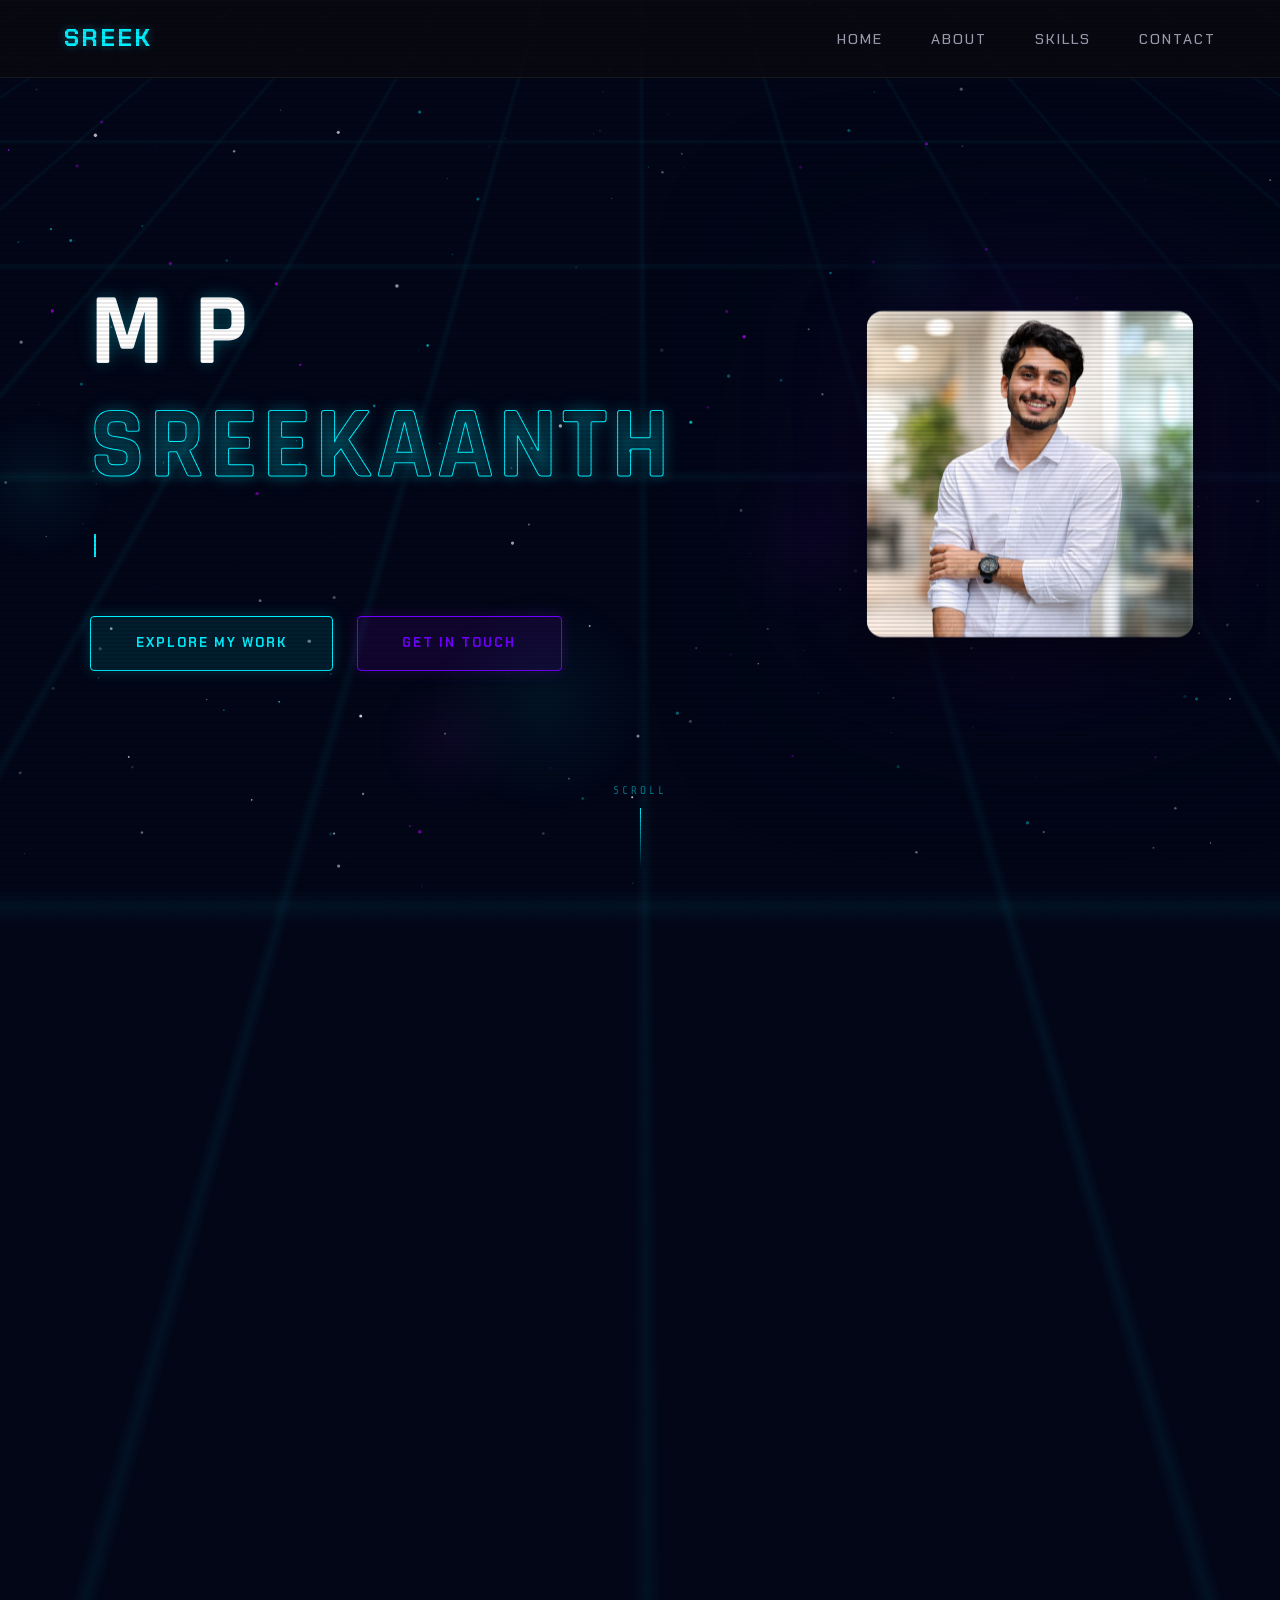
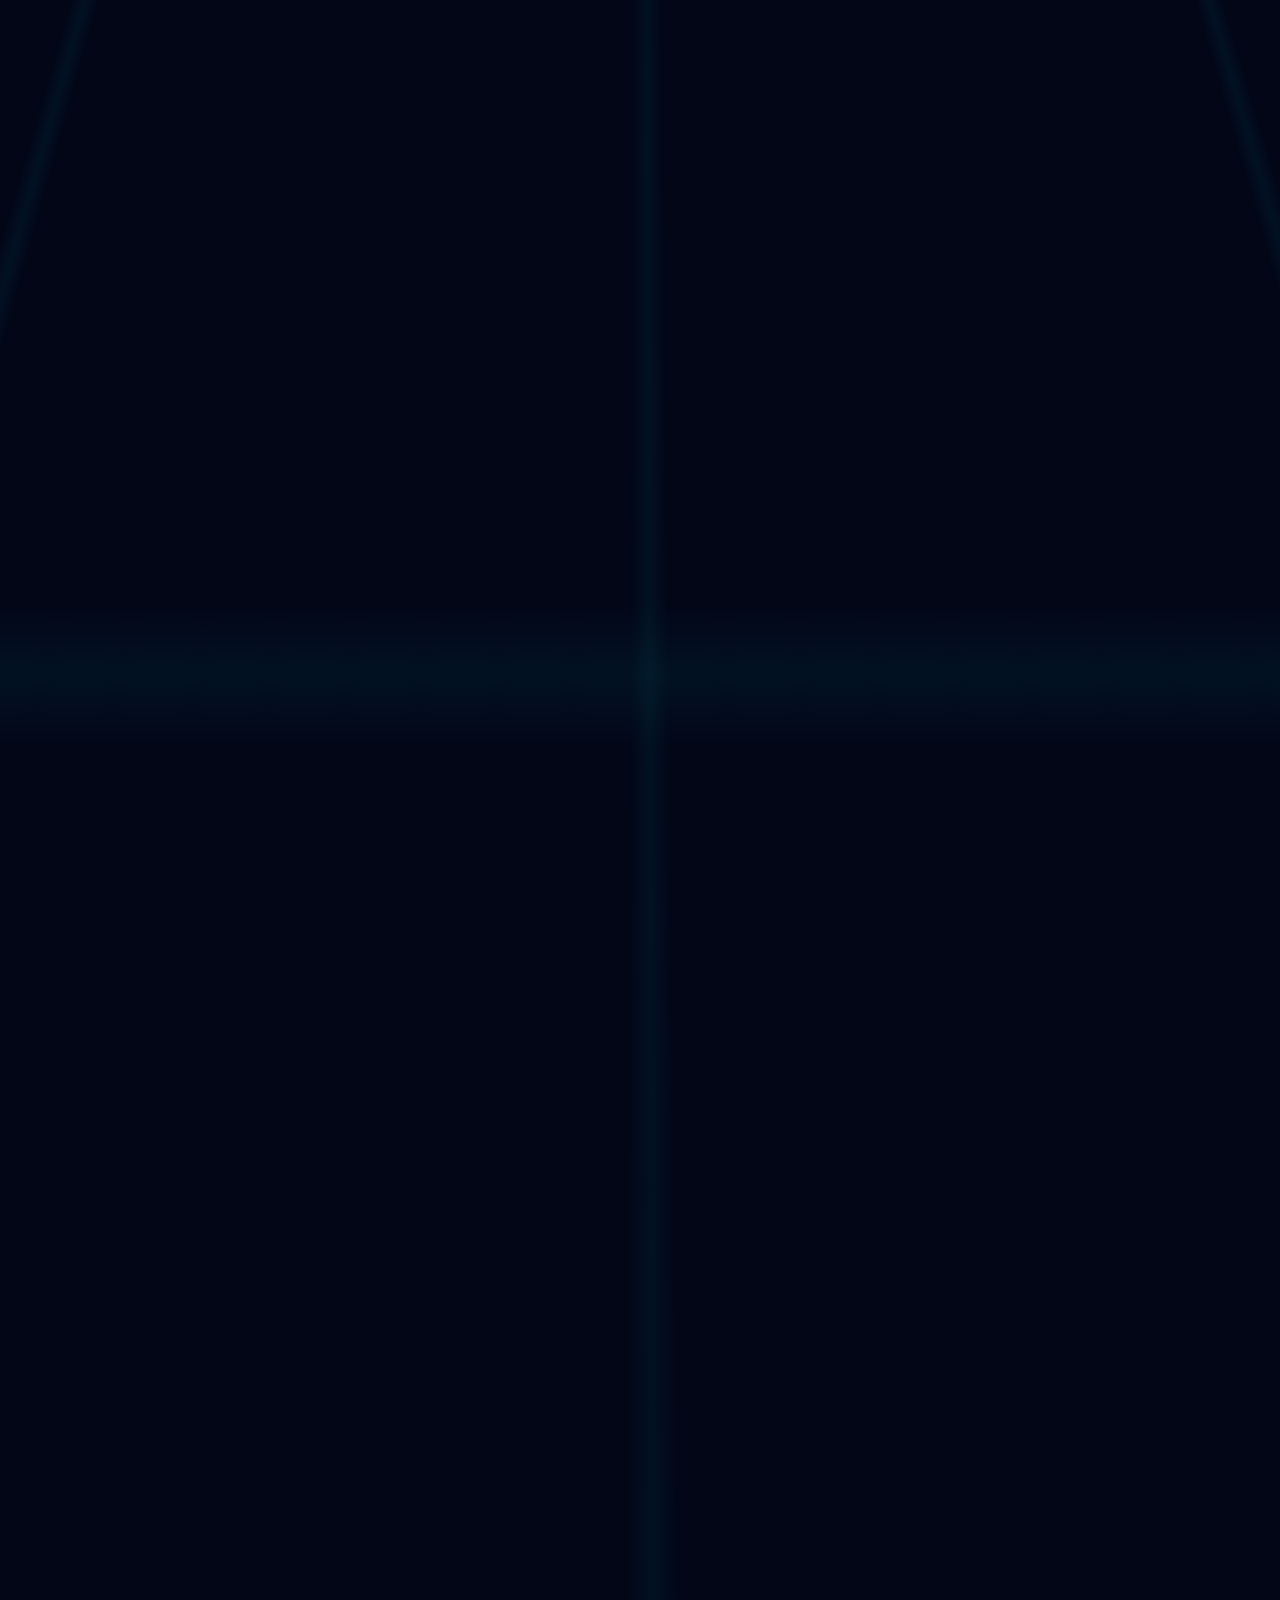
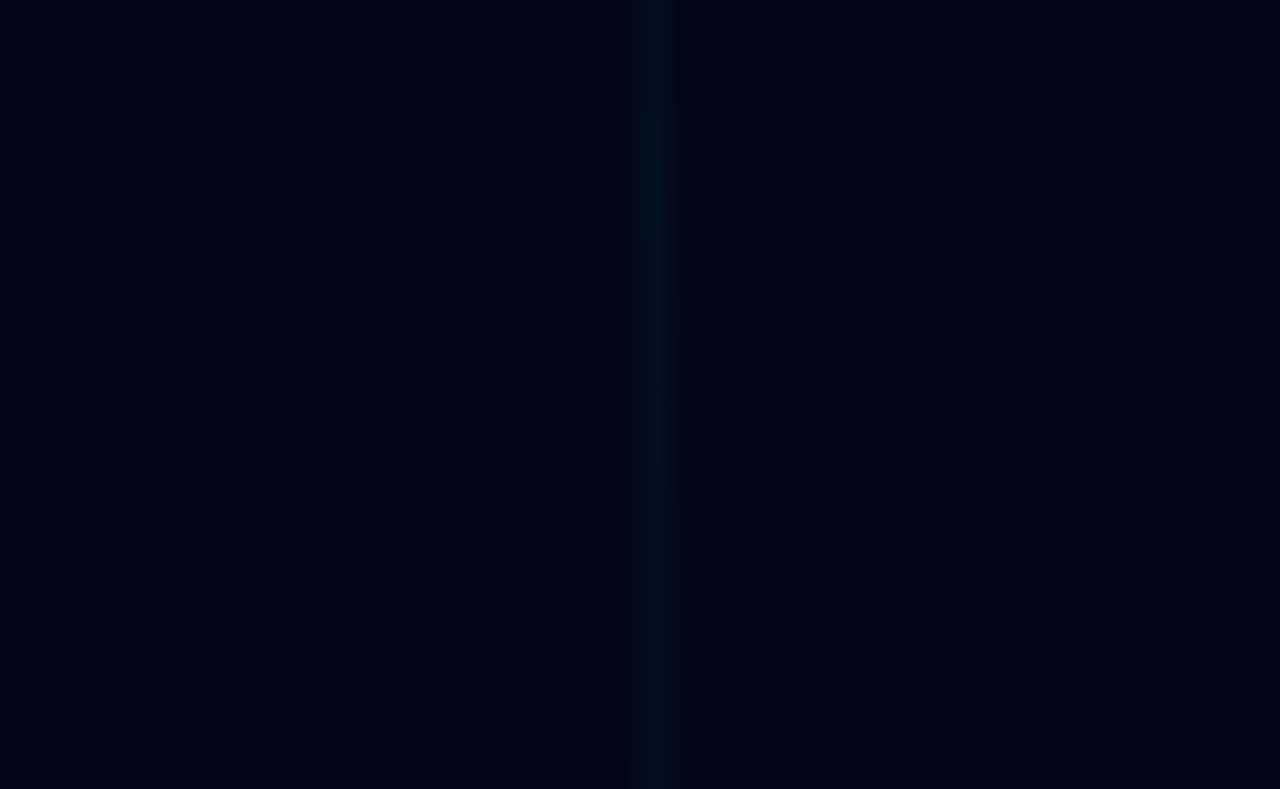
==== commit 15d00a6a: "Updated portfolio: added personal interests and mobile responsiveness" ====
--- a/index.html
+++ b/index.html
@@ -113,15 +113,10 @@
                             </div>
                             <div class="stat-card">
                                 <div class="stat-num">Pursuing Masters in </div>
-                                <div class="stat-label">Software Application Development at CUSAT</div>
-                            </div>
-                            <div class="stat-card">
-                                <div class="stat-num">Loves to take</div>
-                                <div class="stat-label">Nature Photography</div>
-                            </div>
-                        </div>
-                    </div>
-
+                                <div class="stat-label">Software Application Development at Cochin University Of Science and Technology</div>
+                            </div>
+                        </div>
+                    </div>
                 </div>
             </div>
         </section>
@@ -301,6 +296,45 @@
                 </div>
             </div>
         </section>
+
+     <div class="interests-grid">
+
+    <div class="interest-card">
+        <i class="fa-solid fa-baseball-bat-ball"></i>
+        <span>Cricket</span>
+    </div>
+
+    <div class="interest-card">
+        <i class="fa-solid fa-futbol"></i>
+        <span>Football</span>
+    </div>
+
+    <div class="interest-card">
+        <i class="fa-solid fa-camera"></i>
+        <span>Photography</span>
+    </div>
+
+    <div class="interest-card">
+        <i class="fa-solid fa-mountain-sun"></i>
+        <span>Nature Exploring</span>
+    </div>
+
+    <div class="interest-card">
+        <i class="fa-solid fa-laptop-code"></i>
+        <span>Web Design</span>
+    </div>
+
+    <div class="interest-card">
+        <i class="fa-solid fa-music"></i>
+        <span>Music</span>
+    </div>
+
+    <div class="interest-card">
+        <i class="fa-solid fa-plane"></i>
+        <span>Travelling</span>
+    </div>
+
+</div>
 
         <!-- ==================== CONTACT ==================== -->
         <section id="contact">
--- a/style.css
+++ b/style.css
@@ -2806,4 +2806,176 @@
   .nav-links.active {
     display: flex !important;
   }
+}
+/* ==============================
+   PERSONAL INTERESTS
+================================ */
+
+.interests-grid{
+    display:grid;
+    grid-template-columns:repeat(auto-fit,minmax(120px,1fr));
+    gap:1.5rem;
+    margin-top:1.5rem;
+}
+
+.interest-card{
+    background:rgba(255,255,255,0.03);
+    border:1px solid rgba(0,240,255,0.15);
+    padding:1.5rem 1rem;
+    text-align:center;
+    border-radius:10px;
+    transition:0.3s;
+}
+
+.interest-card i{
+    font-size:28px;
+    color:var(--neon-cyan);
+    margin-bottom:10px;
+}
+
+.interest-card span{
+    display:block;
+    font-family:var(--font-main);
+    font-size:14px;
+    letter-spacing:1px;
+}
+
+.interest-card:hover{
+    transform:translateY(-6px);
+    border-color:var(--neon-cyan);
+    box-shadow:0 0 12px rgba(0,240,255,0.4);
+}
+/* ===============================
+   PERSONAL INTERESTS STYLING
+================================ */
+
+.interests-grid{
+    display:grid;
+    grid-template-columns:repeat(auto-fit,minmax(130px,1fr));
+    gap:1.5rem;
+    margin-top:2rem;
+}
+
+.interest-card{
+    position:relative;
+    background:rgba(255,255,255,0.03);
+    border:1px solid rgba(0,240,255,0.15);
+    padding:1.6rem 1rem;
+    text-align:center;
+    border-radius:12px;
+    backdrop-filter:blur(6px);
+    transition:all 0.35s ease;
+    cursor:pointer;
+}
+
+/* icon */
+.interest-card i{
+    font-size:30px;
+    color:var(--neon-cyan);
+    margin-bottom:12px;
+    transition:0.35s;
+}
+
+/* text */
+.interest-card span{
+    display:block;
+    font-size:14px;
+    letter-spacing:1px;
+    font-family:var(--font-main);
+}
+
+/* hover animation */
+.interest-card:hover{
+    transform:translateY(-8px) scale(1.05);
+    border-color:var(--neon-cyan);
+    box-shadow:
+        0 0 10px rgba(0,240,255,0.4),
+        0 0 20px rgba(0,240,255,0.3),
+        inset 0 0 10px rgba(0,240,255,0.15);
+}
+
+/* icon animation */
+.interest-card:hover i{
+    transform:scale(1.25);
+    color:var(--neon-pink);
+}
+
+/* glow effect */
+.interest-card::before{
+    content:"";
+    position:absolute;
+    inset:0;
+    border-radius:12px;
+    padding:1px;
+    background:linear-gradient(120deg,
+        transparent,
+        rgba(0,240,255,0.4),
+        transparent);
+    opacity:0;
+    transition:0.4s;
+}
+
+.interest-card:hover::before{
+    opacity:1;
+}
+@media (max-width:600px){
+.interest-card{
+    min-height:110px;
+}
+}
+/* ==============================
+   MOBILE RESPONSIVE - INTERESTS
+================================ */
+
+/* Tablets */
+@media (max-width: 900px){
+
+.interests-grid{
+    grid-template-columns:repeat(3,1fr);
+    gap:1.2rem;
+}
+
+.interest-card{
+    padding:1.4rem 0.8rem;
+}
+
+.interest-card i{
+    font-size:26px;
+}
+
+}
+
+/* Mobile phones */
+@media (max-width: 600px){
+
+.interests-grid{
+    grid-template-columns:repeat(2,1fr);
+    gap:1rem;
+}
+
+.interest-card{
+    padding:1.2rem 0.6rem;
+}
+
+.interest-card i{
+    font-size:24px;
+}
+
+.interest-card span{
+    font-size:13px;
+}
+
+}
+
+/* Very small phones */
+@media (max-width: 400px){
+
+.interests-grid{
+    grid-template-columns:1fr;
+}
+
+.interest-card{
+    padding:1.1rem;
+}
+
 }
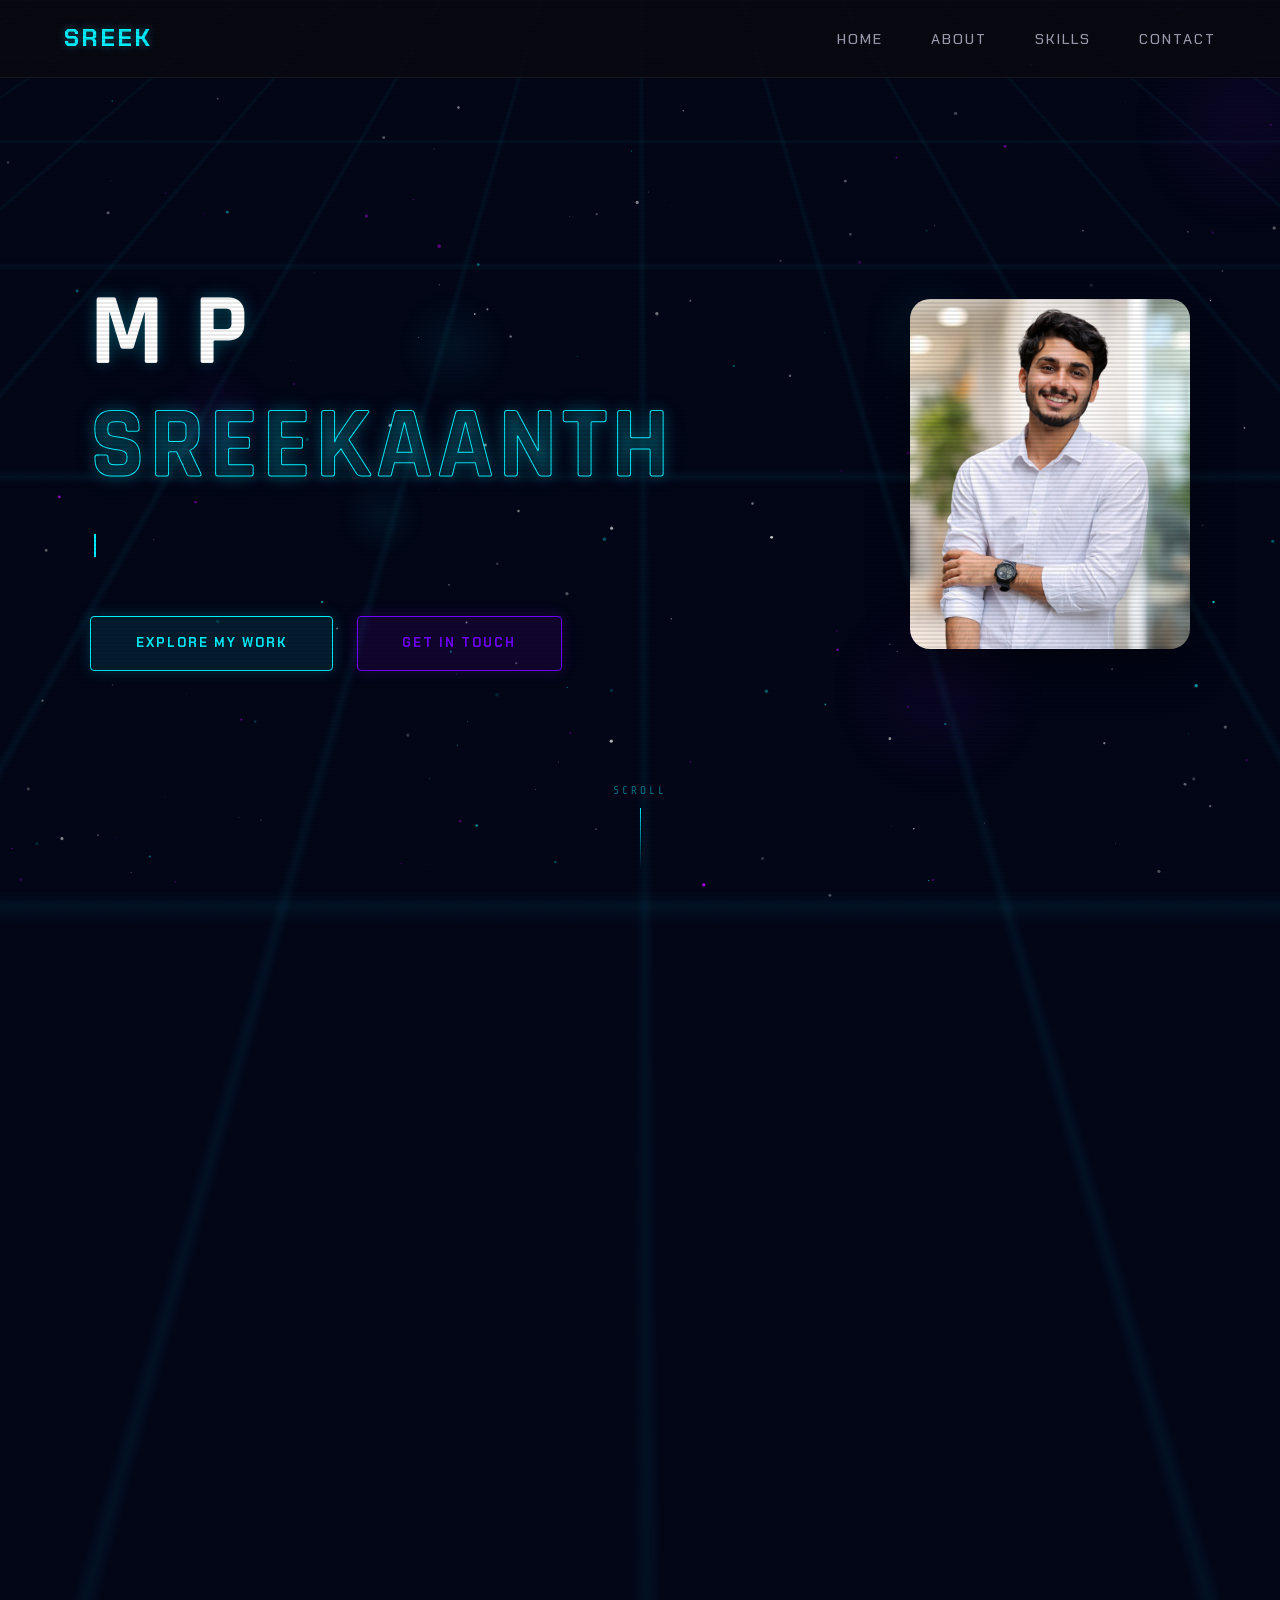
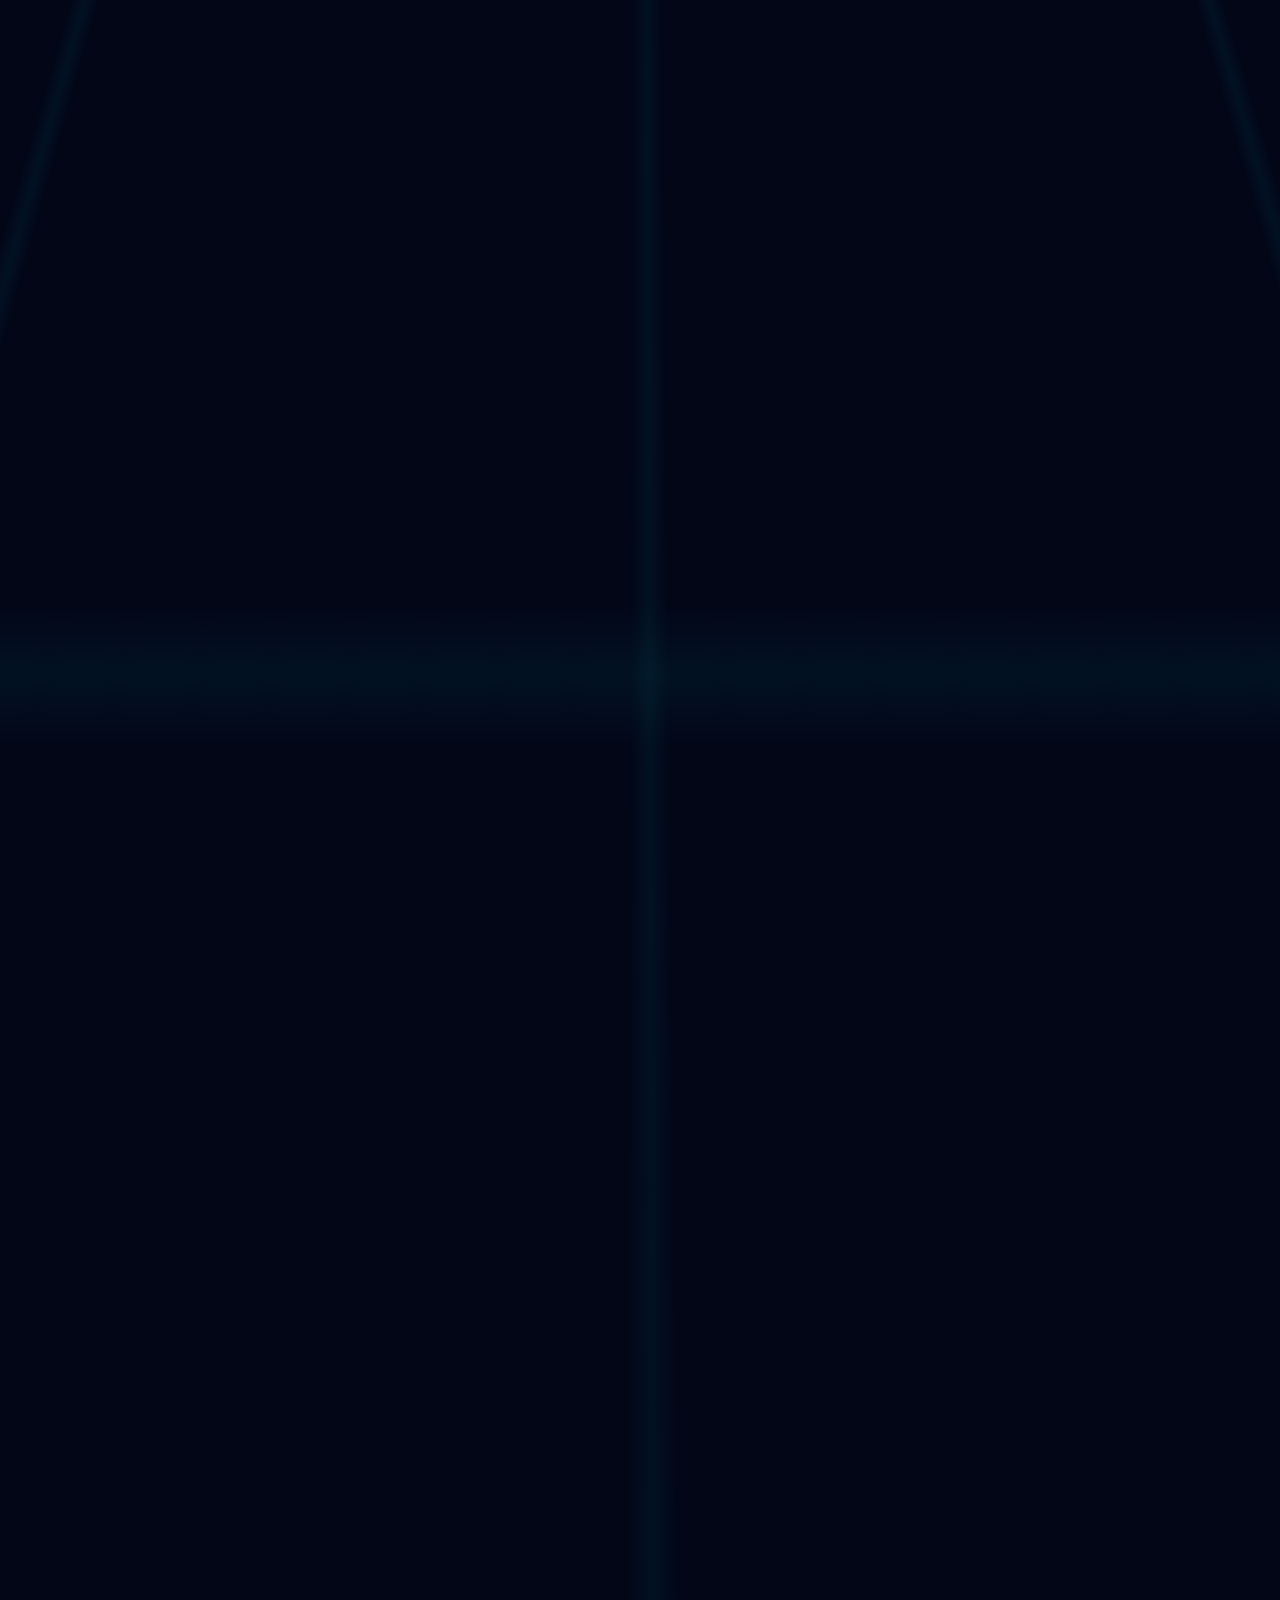
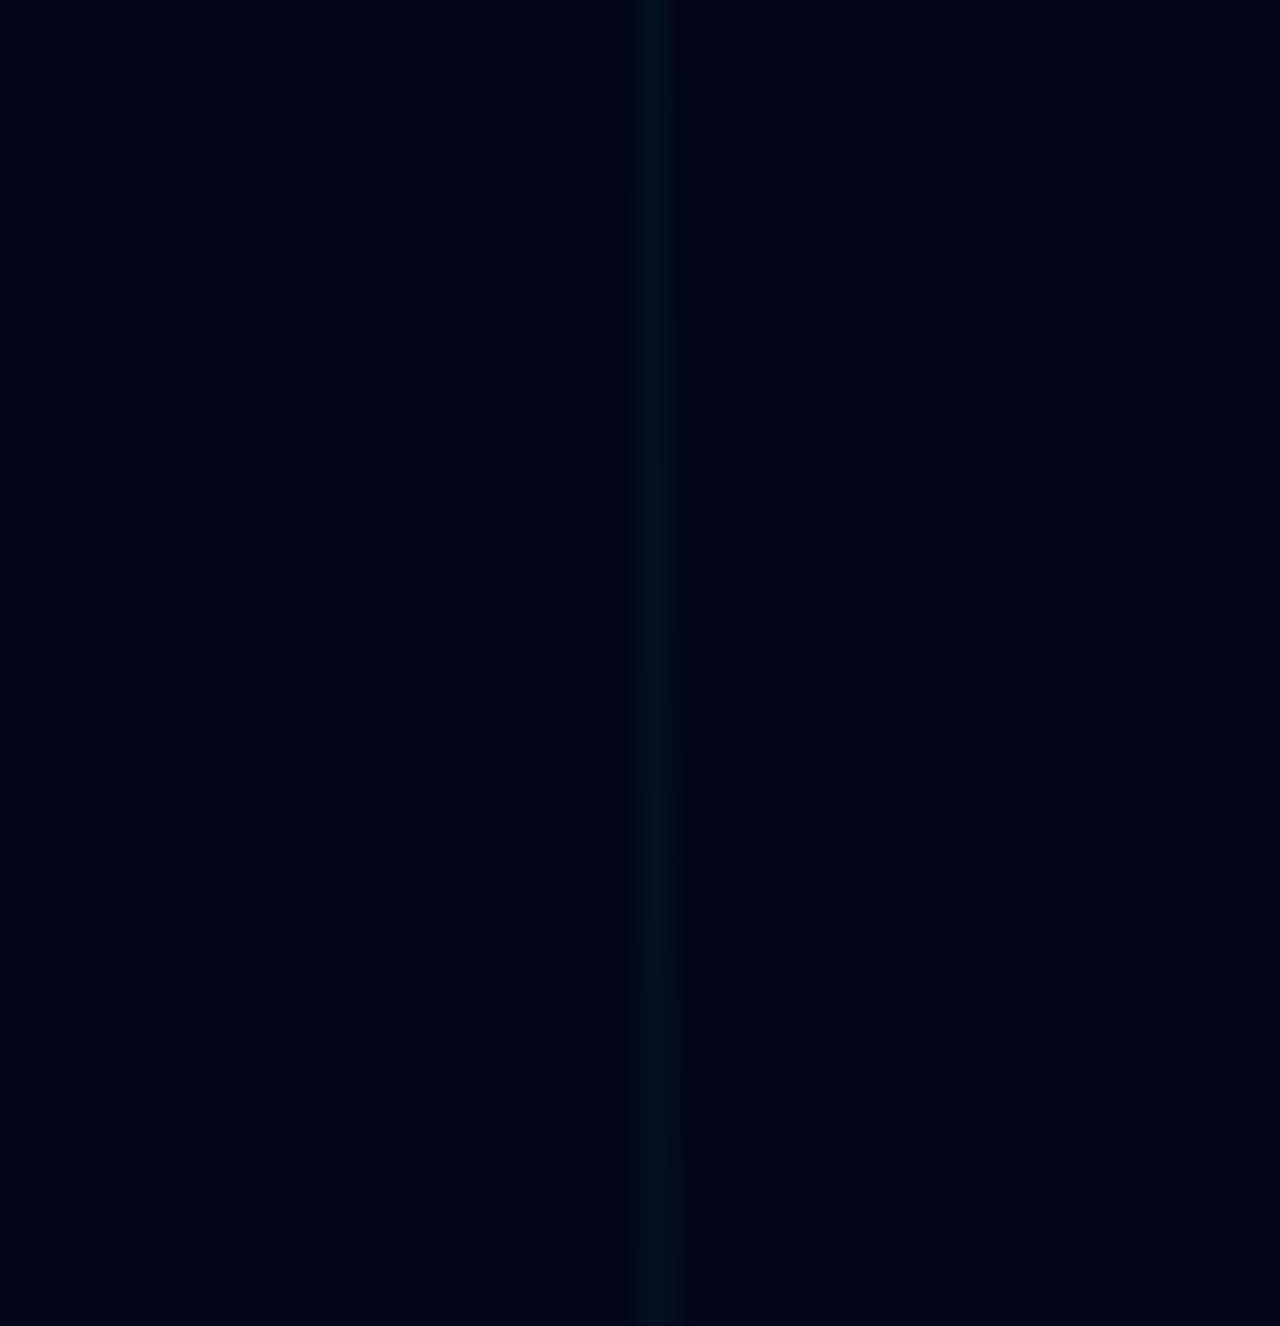
==== commit 9df03b41: "Updated portfolio website" ====
--- a/index.html
+++ b/index.html
@@ -23,9 +23,6 @@
 </head>
 
 <body class="no-scroll">
-
-    <!-- ==================== CYBERPUNK INTRO ==================== -->
-
 
     <!-- ========== ANIMATED BACKGROUND ========== -->
     <canvas id="bg-canvas"></canvas>
@@ -71,10 +68,11 @@
                     </div>
                 </div>
 
-                <div class="hero-avatar-wrap reveal">
-                    <img src="sreek.png" alt="M P Sreekaanth" class="profile-simple parallax-img fade-on-scroll" />
-                </div>
-            </div>
+              <div class="profile-3d-card">
+    <div class="card-inner">
+        <img src="sreek.png" alt="Profile Photo">
+    </div>
+</div>
             <div class="scroll-indicator">
                 <span>Scroll</span>
                 <div class="scroll-line"></div>
@@ -180,6 +178,34 @@
                         </div>
                     </div>
 
+                    <!-- Panel 3: Technical -->
+                    <div class="skill-panel reveal">
+                        <div class="panel-header">
+                            <span class="panel-icon">🔬</span>
+                            <h3 class="panel-title">Technical</h3>
+                            <div class="panel-line"></div>
+                        </div>
+                        <div class="panel-body">
+                            <div class="skill-card" data-percent="80">
+                                <svg class="ring-svg" viewBox="0 0 100 100">
+                                    <circle class="ring-bg" cx="50" cy="50" r="42" />
+                                    <circle class="ring-fill" cx="50" cy="50" r="42"
+                                        style="stroke:var(--neon-purple)" />
+                                </svg>
+                                <span class="ring-pct">80%</span>
+                                <h4 class="skill-name">Circuits</h4>
+                            </div>
+
+                            <div class="skill-card" data-percent="78">
+                                <svg class="ring-svg" viewBox="0 0 100 100">
+                                    <circle class="ring-bg" cx="50" cy="50" r="42" />
+                                    <circle class="ring-fill" cx="50" cy="50" r="42" style="stroke:var(--neon-cyan)" />
+                                </svg>
+                                <span class="ring-pct">78%</span>
+                                <h4 class="skill-name">UI / UX</h4>
+                            </div>
+                        </div>
+                    </div>
                     <!-- Panel 2: Photography -->
                     <div class="skill-panel reveal">
                         <div class="panel-header">
@@ -227,35 +253,6 @@
                         </div>
                     </div>
 
-                    <!-- Panel 3: Technical -->
-                    <div class="skill-panel reveal">
-                        <div class="panel-header">
-                            <span class="panel-icon">🔬</span>
-                            <h3 class="panel-title">Technical</h3>
-                            <div class="panel-line"></div>
-                        </div>
-                        <div class="panel-body">
-                            <div class="skill-card" data-percent="80">
-                                <svg class="ring-svg" viewBox="0 0 100 100">
-                                    <circle class="ring-bg" cx="50" cy="50" r="42" />
-                                    <circle class="ring-fill" cx="50" cy="50" r="42"
-                                        style="stroke:var(--neon-purple)" />
-                                </svg>
-                                <span class="ring-pct">80%</span>
-                                <h4 class="skill-name">Circuits</h4>
-                            </div>
-
-                            <div class="skill-card" data-percent="78">
-                                <svg class="ring-svg" viewBox="0 0 100 100">
-                                    <circle class="ring-bg" cx="50" cy="50" r="42" />
-                                    <circle class="ring-fill" cx="50" cy="50" r="42" style="stroke:var(--neon-cyan)" />
-                                </svg>
-                                <span class="ring-pct">78%</span>
-                                <h4 class="skill-name">UI / UX</h4>
-                            </div>
-                        </div>
-                    </div>
-
                     <!-- Panel 4: Soft Skills -->
                     <div class="skill-panel reveal">
                         <div class="panel-header">
@@ -297,44 +294,50 @@
             </div>
         </section>
 
-     <div class="interests-grid">
-
-    <div class="interest-card">
-        <i class="fa-solid fa-baseball-bat-ball"></i>
-        <span>Cricket</span>
+    <section class="interests-section">
+
+    <h2 class="interests-title">Personal Interests</h2>
+
+    <div class="interests-grid">
+
+        <div class="interest-card">
+            <i class="fa-solid fa-baseball-bat-ball"></i>
+            <span>Cricket</span>
+        </div>
+
+        <div class="interest-card">
+            <i class="fa-solid fa-futbol"></i>
+            <span>Football</span>
+        </div>
+
+        <div class="interest-card">
+            <i class="fa-solid fa-camera"></i>
+            <span>Photography</span>
+        </div>
+
+        <div class="interest-card">
+            <i class="fa-solid fa-mountain-sun"></i>
+            <span>Nature Exploring</span>
+        </div>
+
+        <div class="interest-card">
+            <i class="fa-solid fa-laptop-code"></i>
+            <span>Web Design</span>
+        </div>
+
+        <div class="interest-card">
+            <i class="fa-solid fa-music"></i>
+            <span>Music</span>
+        </div>
+
+        <div class="interest-card">
+            <i class="fa-solid fa-plane"></i>
+            <span>Travelling</span>
+        </div>
+
     </div>
 
-    <div class="interest-card">
-        <i class="fa-solid fa-futbol"></i>
-        <span>Football</span>
-    </div>
-
-    <div class="interest-card">
-        <i class="fa-solid fa-camera"></i>
-        <span>Photography</span>
-    </div>
-
-    <div class="interest-card">
-        <i class="fa-solid fa-mountain-sun"></i>
-        <span>Nature Exploring</span>
-    </div>
-
-    <div class="interest-card">
-        <i class="fa-solid fa-laptop-code"></i>
-        <span>Web Design</span>
-    </div>
-
-    <div class="interest-card">
-        <i class="fa-solid fa-music"></i>
-        <span>Music</span>
-    </div>
-
-    <div class="interest-card">
-        <i class="fa-solid fa-plane"></i>
-        <span>Travelling</span>
-    </div>
-
-</div>
+</section>
 
         <!-- ==================== CONTACT ==================== -->
         <section id="contact">
@@ -427,6 +430,23 @@
   }
 });
 </script>
+<script>
+const card = document.querySelector(".profile-3d-card");
+const inner = document.querySelector(".card-inner");
+
+card.addEventListener("mousemove", (e) => {
+
+    let x = (window.innerWidth / 2 - e.pageX) / 20;
+    let y = (window.innerHeight / 2 - e.pageY) / 20;
+
+    inner.style.transform = `rotateY(${x}deg) rotateX(${y}deg)`;
+
+});
+
+card.addEventListener("mouseleave", () => {
+    inner.style.transform = "rotateY(0deg) rotateX(0deg)";
+});
+</script>
 
 </body>
 
--- a/style.css
+++ b/style.css
@@ -2978,4 +2978,36 @@
     padding:1.1rem;
 }
 
+}
+.interests-section{
+    margin-top:60px;
+    text-align:center;
+}
+
+.interests-title{
+    font-size:2rem;
+    margin-bottom:30px;
+    letter-spacing:2px;
+    color:#00f0ff;
+}
+.profile-3d-card{
+    width:280px;
+    height:350px;
+    margin:auto;
+    perspective:1000px;
+}
+
+.card-inner{
+    width:100%;
+    height:100%;
+    border-radius:20px;
+    overflow:hidden;
+    transition:transform 0.4s ease;
+    box-shadow:0 20px 40px rgba(0,0,0,0.4);
+}
+
+.card-inner img{
+    width:100%;
+    height:100%;
+    object-fit:cover;
 }
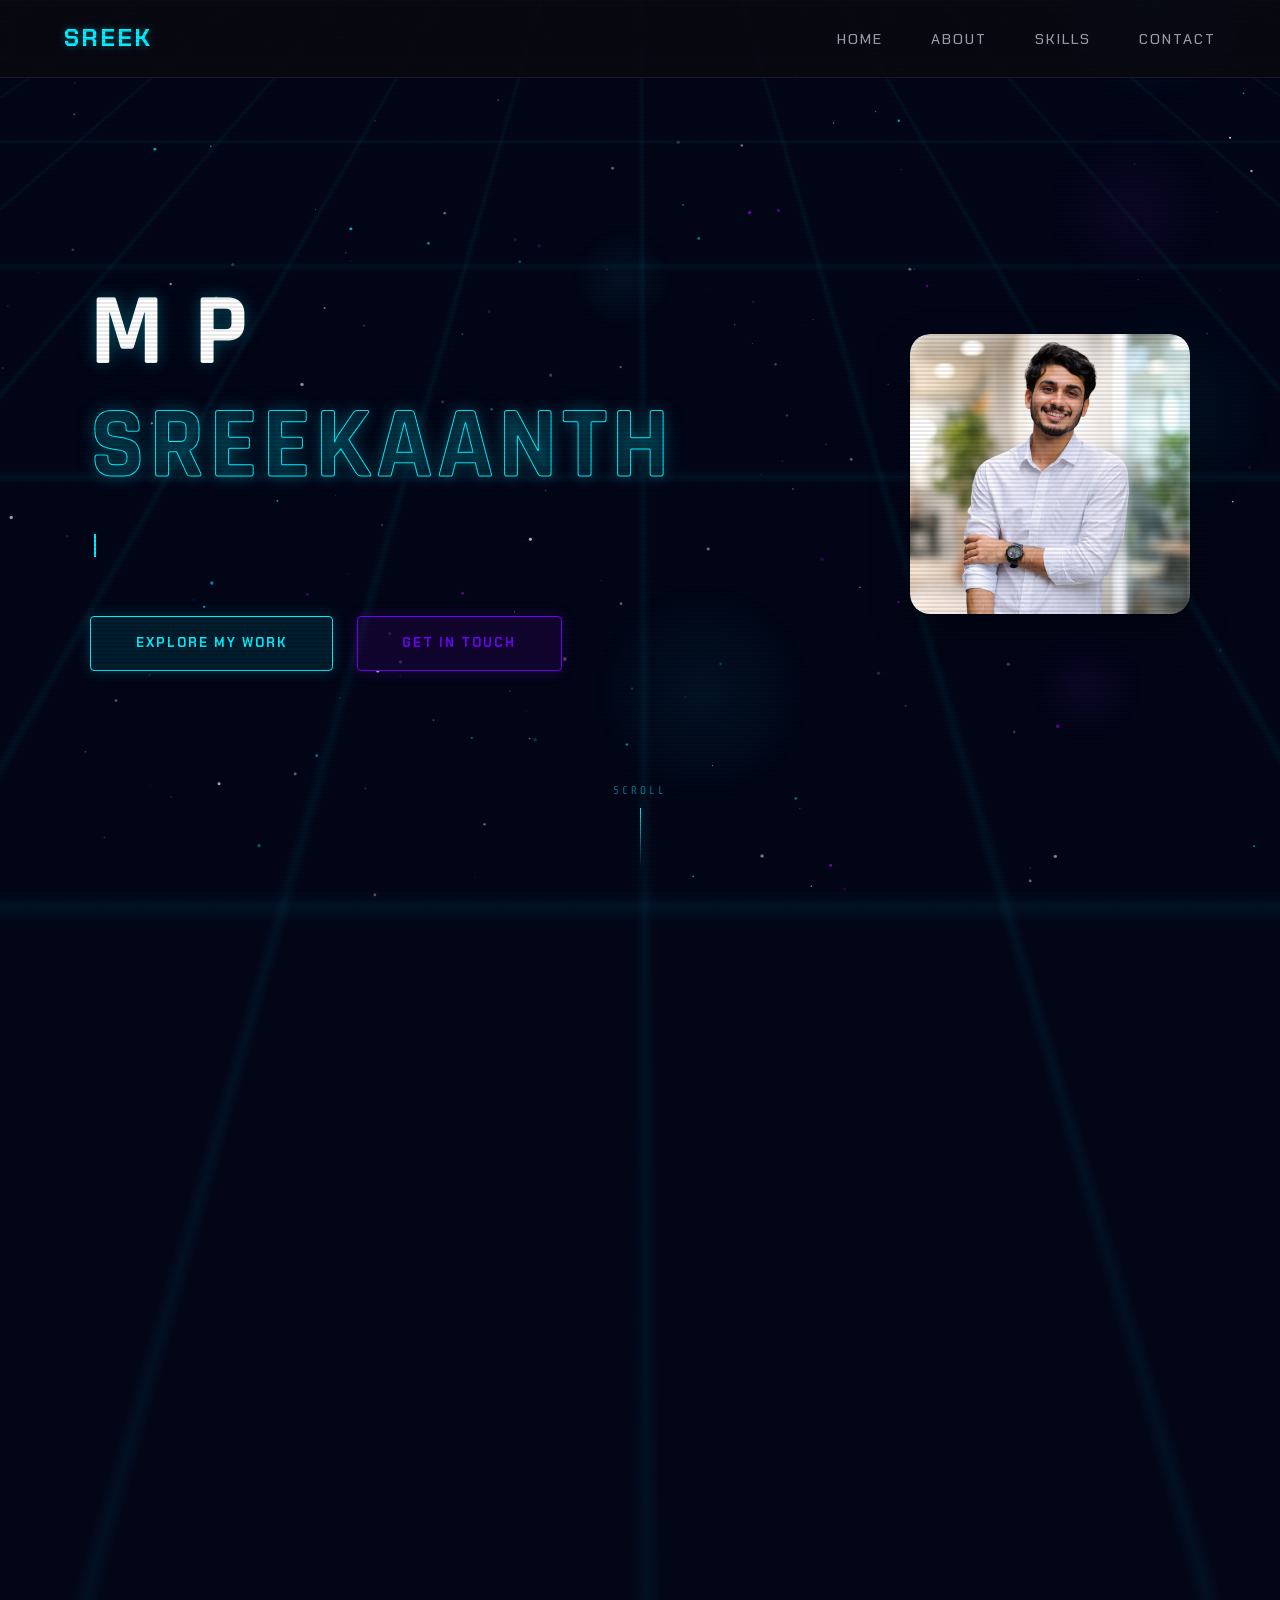
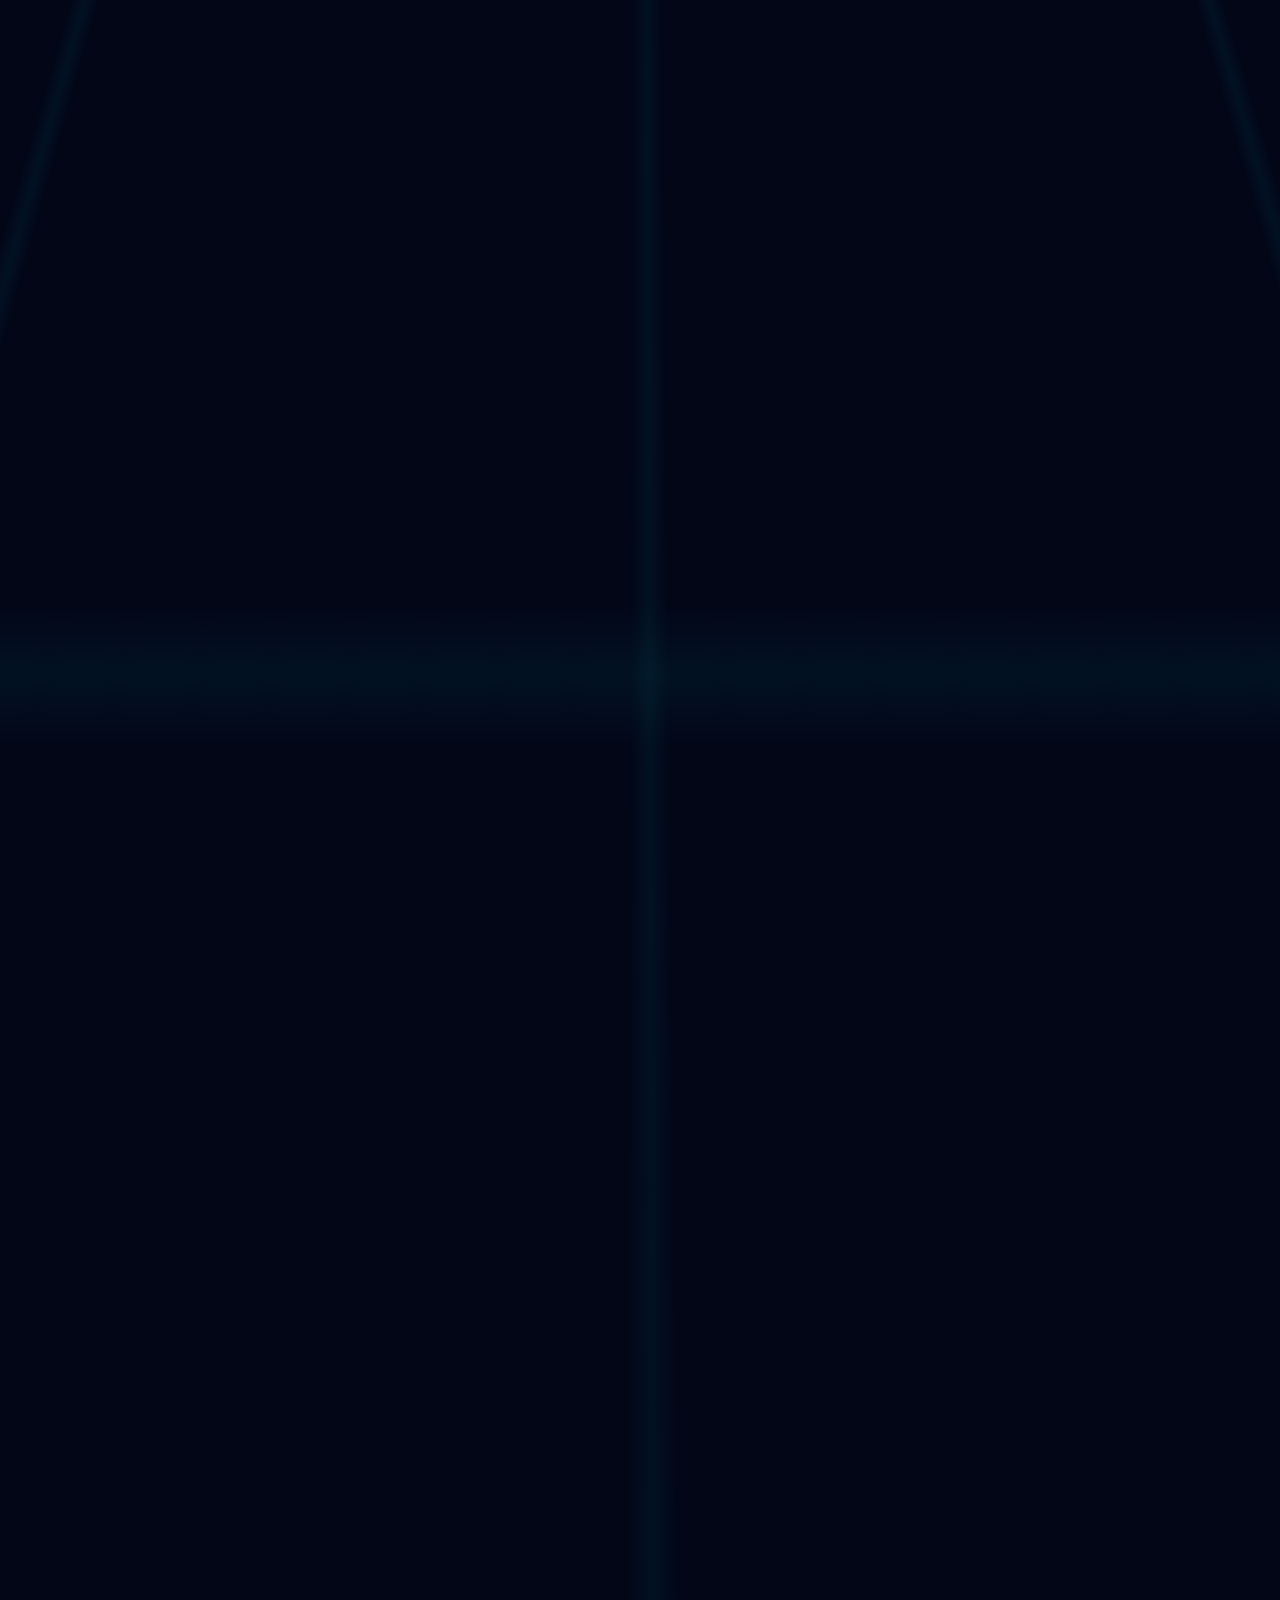
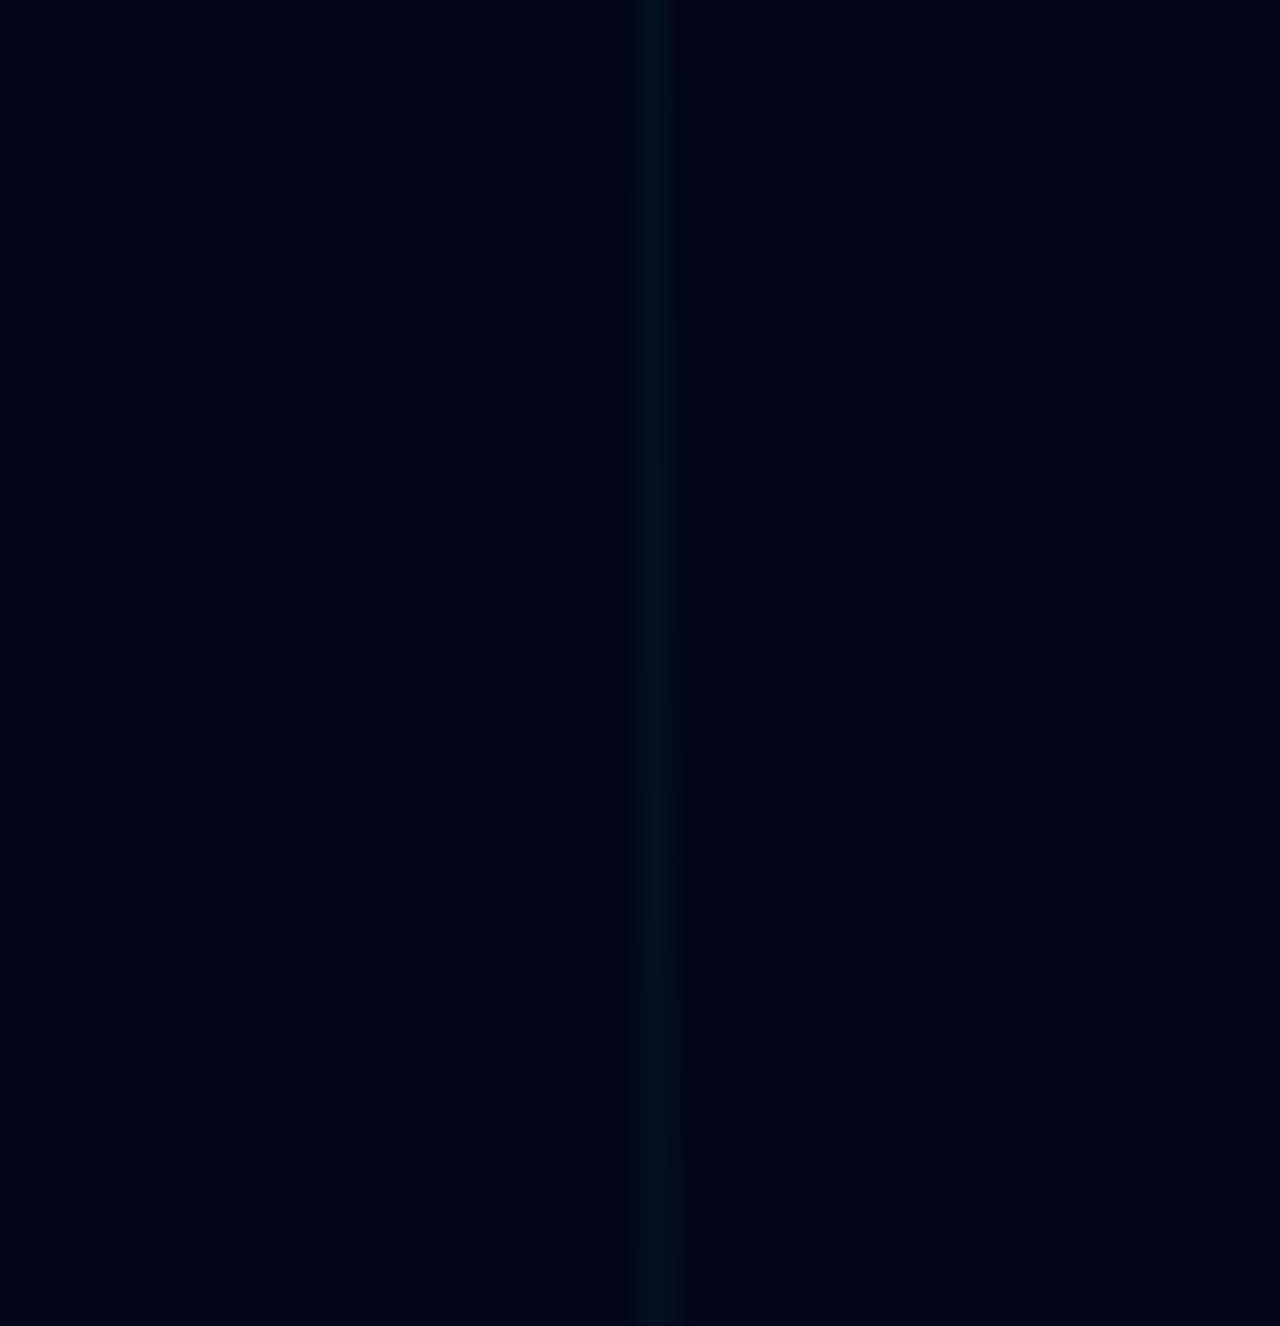
==== commit 6832f8dd: "Updated portfolio" ====
--- a/index.html
+++ b/index.html
@@ -68,9 +68,10 @@
                     </div>
                 </div>
 
-              <div class="profile-3d-card">
+      <div class="profile-3d-card">
     <div class="card-inner">
-        <img src="sreek.png" alt="Profile Photo">
+        <div class="profile-glow"></div>
+        <img src="sreek.png" alt="M P Sreekaanth">
     </div>
 </div>
             <div class="scroll-indicator">
--- a/style.css
+++ b/style.css
@@ -3010,4 +3010,72 @@
     width:100%;
     height:100%;
     object-fit:cover;
+}
+/* Profile Card */
+.profile-3d-card{
+    width: 280px;
+    height: 280px;
+    perspective: 1000px;
+}
+
+.card-inner{
+    position: relative;
+    width:100%;
+    height:100%;
+    border-radius:20px;
+    overflow:hidden;
+    transform-style: preserve-3d;
+    transition: transform 0.6s ease;
+    background: rgba(255,255,255,0.05);
+    backdrop-filter: blur(10px);
+    box-shadow: 0 15px 40px rgba(0,0,0,0.3);
+}
+
+/* Hover 3D Effect */
+.profile-3d-card:hover .card-inner{
+    transform: rotateY(10deg) rotateX(5deg) scale(1.05);
+}
+
+/* Image */
+.card-inner img{
+    width:100%;
+    height:100%;
+    object-fit: cover;
+    border-radius:20px;
+    z-index:2;
+    position:relative;
+}
+
+/* Gradient Glow Effect */
+.profile-glow{
+    position:absolute;
+    inset:-5px;
+    background: linear-gradient(
+        45deg,
+        #00f7ff,
+        #8a2be2,
+        #ff00ff,
+        #00f7ff
+    );
+    background-size:400%;
+    border-radius:25px;
+    filter: blur(25px);
+    opacity:0.6;
+    animation: glowMove 6s linear infinite;
+    z-index:1;
+}
+
+@keyframes glowMove{
+    0%{background-position:0% 50%;}
+    50%{background-position:100% 50%;}
+    100%{background-position:0% 50%;}
+}
+.profile-3d-card{
+    animation: float 5s ease-in-out infinite;
+}
+
+@keyframes float{
+    0%{transform: translateY(0);}
+    50%{transform: translateY(-10px);}
+    100%{transform: translateY(0);}
 }
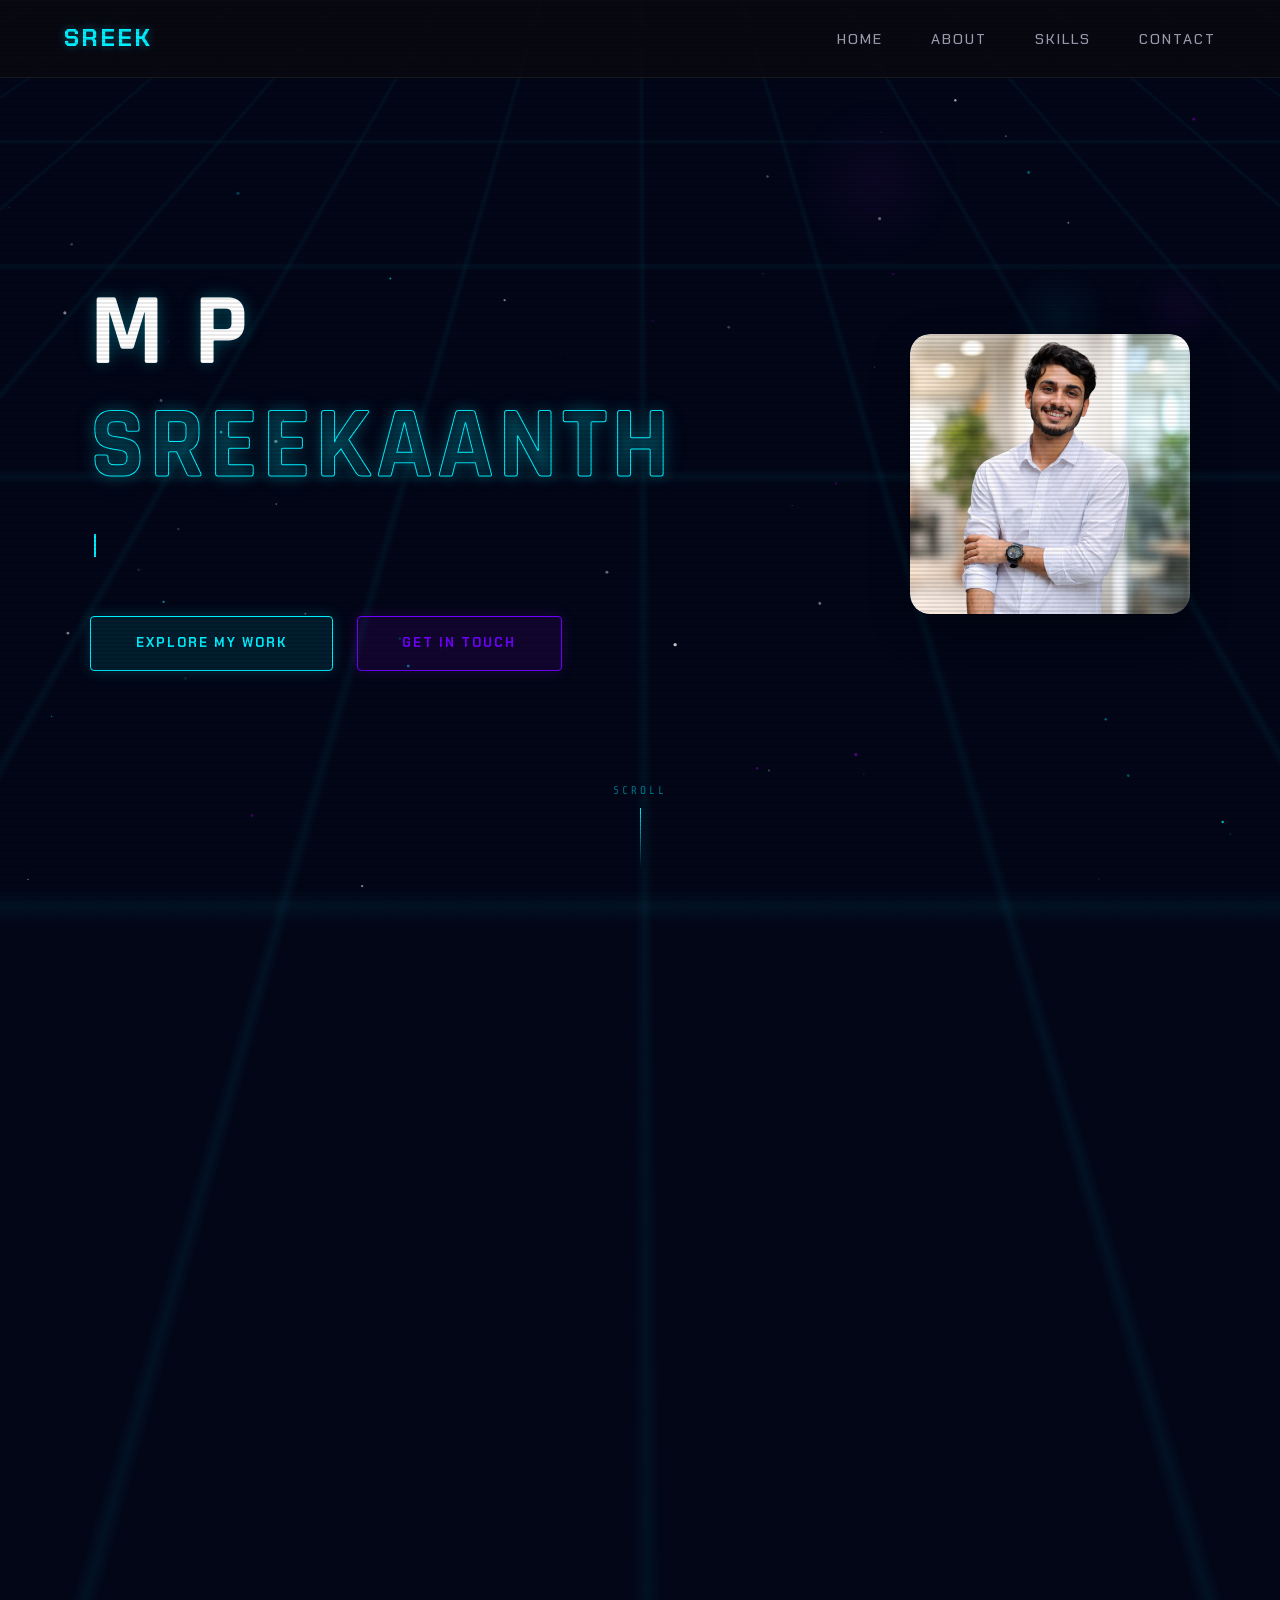
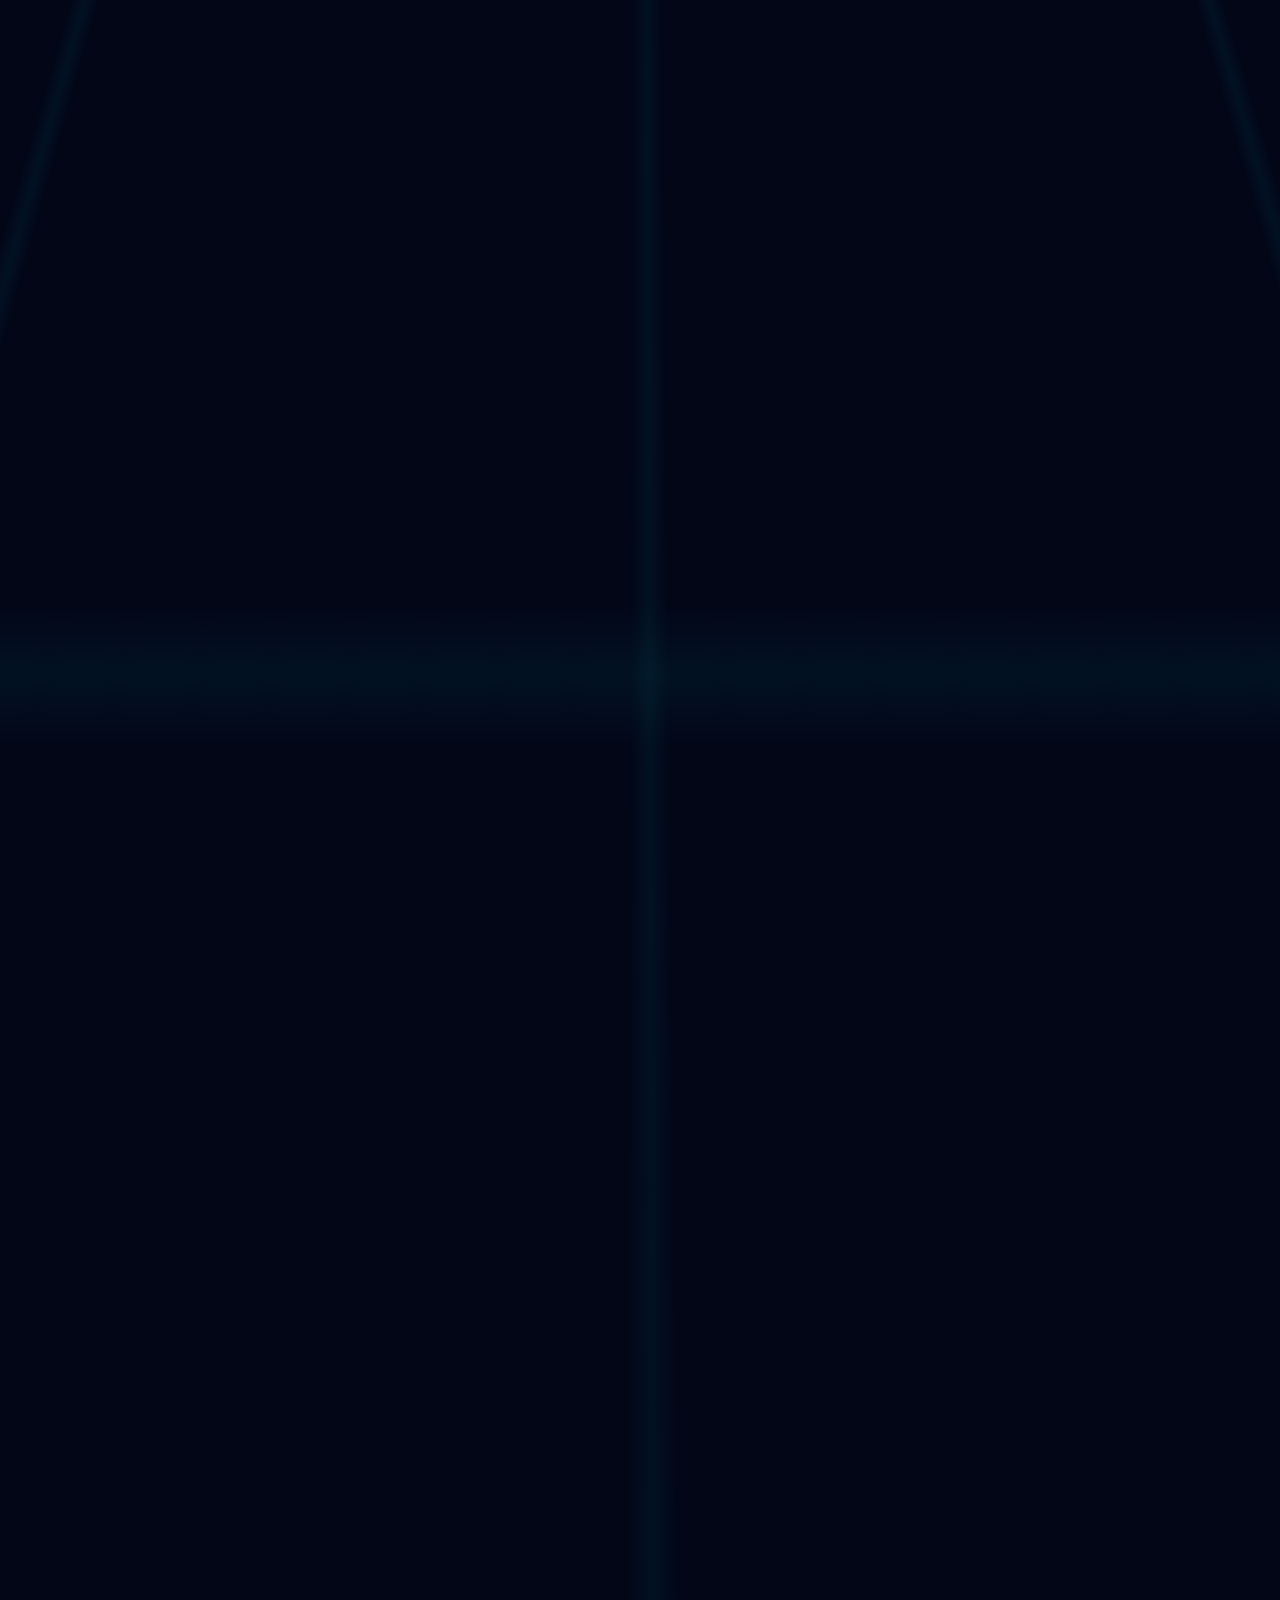
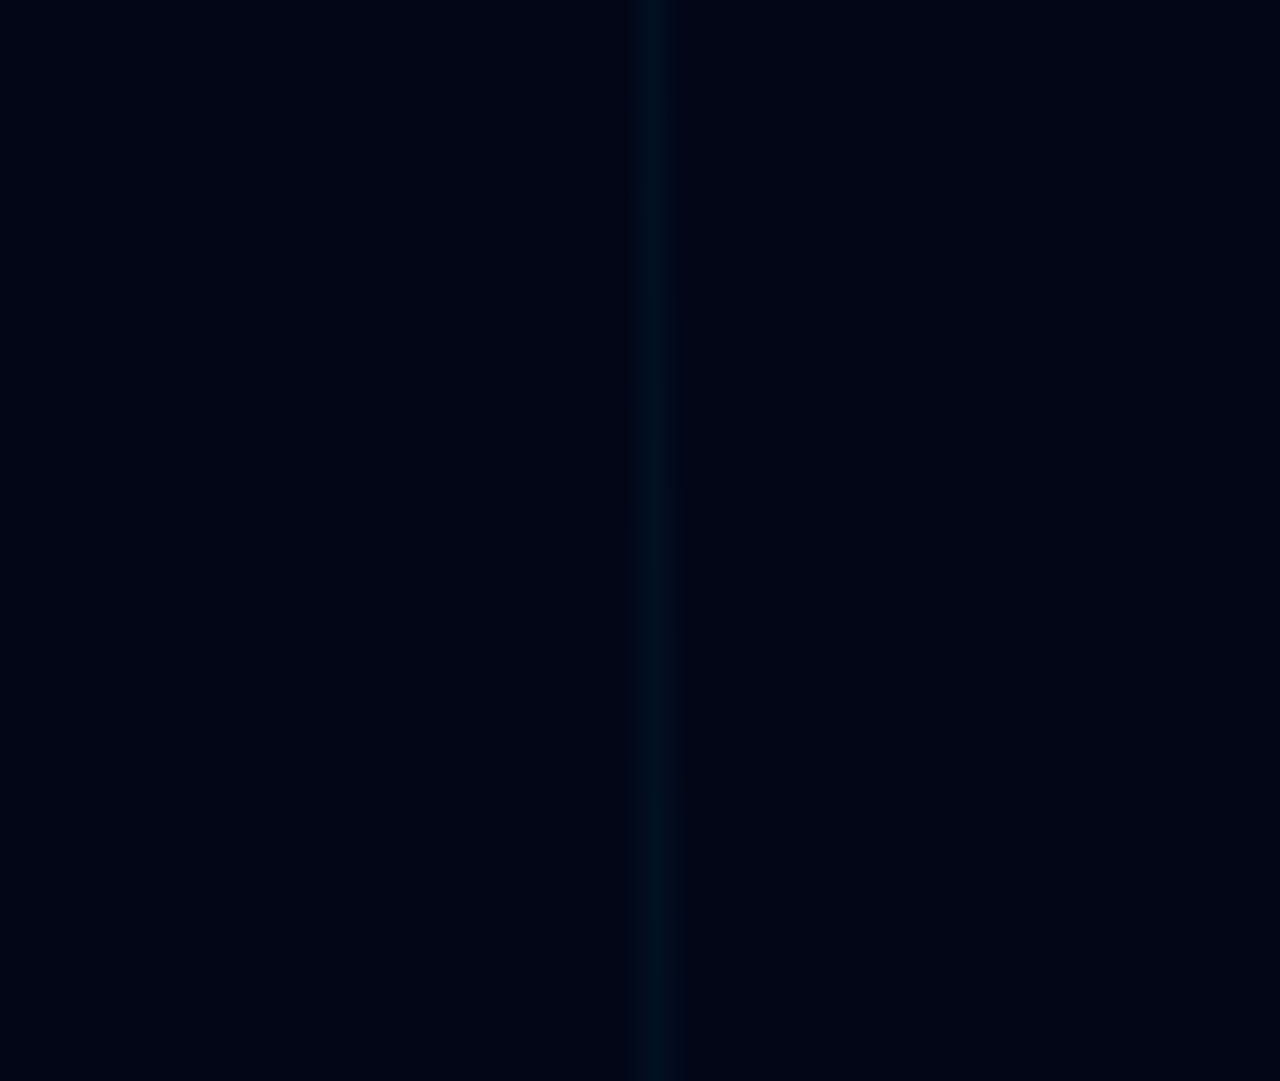
==== commit ff9e13ef: "modified portfolio" ====
--- a/index.html
+++ b/index.html
@@ -132,124 +132,129 @@
 
                 <div class="skills-hud-grid">
 
-                    <!-- Panel 1: Front-End -->
+                    <!-- Panel 1: Programming & Dev -->
                     <div class="skill-panel reveal">
                         <div class="panel-header">
-                            <span class="panel-icon">⚡</span>
-                            <h3 class="panel-title">Front-End Dev</h3>
-                            <div class="panel-line"></div>
+                            <span class="panel-icon"><i class="fa-solid fa-code"></i></span>
+                            <h3 class="panel-title">Programming & Dev</h3>
                         </div>
                         <div class="panel-body">
-                            <div class="skill-card" data-percent="90">
-                                <svg class="ring-svg" viewBox="0 0 100 100">
-                                    <circle class="ring-bg" cx="50" cy="50" r="42" />
-                                    <circle class="ring-fill" cx="50" cy="50" r="42" style="stroke:var(--neon-cyan)" />
-                                </svg>
-                                <span class="ring-pct">90%</span>
-                                <h4 class="skill-name">HTML5</h4>
-                            </div>
-
-                            <div class="skill-card" data-percent="80">
-                                <svg class="ring-svg" viewBox="0 0 100 100">
-                                    <circle class="ring-bg" cx="50" cy="50" r="42" />
-                                    <circle class="ring-fill" cx="50" cy="50" r="42"
-                                        style="stroke:var(--neon-purple)" />
-                                </svg>
-                                <span class="ring-pct">80%</span>
-                                <h4 class="skill-name">CSS3</h4>
-                            </div>
-
-                            <div class="skill-card" data-percent="75">
-                                <svg class="ring-svg" viewBox="0 0 100 100">
-                                    <circle class="ring-bg" cx="50" cy="50" r="42" />
-                                    <circle class="ring-fill" cx="50" cy="50" r="42" style="stroke:var(--neon-gold)" />
-                                </svg>
-                                <span class="ring-pct">75%</span>
-                                <h4 class="skill-name">JavaScript</h4>
-                            </div>
-
-                            <div class="skill-card" data-percent="88">
-                                <svg class="ring-svg" viewBox="0 0 100 100">
-                                    <circle class="ring-bg" cx="50" cy="50" r="42" />
-                                    <circle class="ring-fill" cx="50" cy="50" r="42" style="stroke:var(--neon-pink)" />
-                                </svg>
-                                <span class="ring-pct">88%</span>
-                                <h4 class="skill-name">Responsive</h4>
-                            </div>
-                        </div>
-                    </div>
-
-                    <!-- Panel 3: Technical -->
+                            <div class="skill-badge-card" style="--accent-color: var(--neon-cyan)">
+                                <div class="skill-icon-wrap">
+                                    <i class="fa-brands fa-html5"></i>
+                                </div>
+                                <div class="skill-info">
+                                    <h4 class="skill-name">HTML5</h4>
+                                    <span class="skill-tag">Structure & Semantics</span>
+                                </div>
+                            </div>
+
+                            <div class="skill-badge-card" style="--accent-color: var(--neon-purple)">
+                                <div class="skill-icon-wrap">
+                                    <i class="fa-brands fa-css3-alt"></i>
+                                </div>
+                                <div class="skill-info">
+                                    <h4 class="skill-name">CSS3</h4>
+                                    <span class="skill-tag">Styling & Animations</span>
+                                </div>
+                            </div>
+
+                            <div class="skill-badge-card" style="--accent-color: var(--neon-gold)">
+                                <div class="skill-icon-wrap">
+                                    <i class="fa-brands fa-js"></i>
+                                </div>
+                                <div class="skill-info">
+                                    <h4 class="skill-name">JavaScript</h4>
+                                    <span class="skill-tag">ES6+ & Interactivity</span>
+                                </div>
+                            </div>
+
+                            <div class="skill-badge-card" style="--accent-color: var(--neon-cyan)">
+                                <div class="skill-icon-wrap">
+                                    <i class="fa-brands fa-python"></i>
+                                </div>
+                                <div class="skill-info">
+                                    <h4 class="skill-name">Python</h4>
+                                    <span class="skill-tag">Scripting & Logic</span>
+                                </div>
+                            </div>
+                        </div>
+                    </div>
+
+                    <!-- Panel 2: Technical -->
                     <div class="skill-panel reveal">
                         <div class="panel-header">
-                            <span class="panel-icon">🔬</span>
+                            <span class="panel-icon"><i class="fa-solid fa-microchip"></i></span>
                             <h3 class="panel-title">Technical</h3>
-                            <div class="panel-line"></div>
                         </div>
                         <div class="panel-body">
-                            <div class="skill-card" data-percent="80">
-                                <svg class="ring-svg" viewBox="0 0 100 100">
-                                    <circle class="ring-bg" cx="50" cy="50" r="42" />
-                                    <circle class="ring-fill" cx="50" cy="50" r="42"
-                                        style="stroke:var(--neon-purple)" />
-                                </svg>
-                                <span class="ring-pct">80%</span>
-                                <h4 class="skill-name">Circuits</h4>
-                            </div>
-
-                            <div class="skill-card" data-percent="78">
-                                <svg class="ring-svg" viewBox="0 0 100 100">
-                                    <circle class="ring-bg" cx="50" cy="50" r="42" />
-                                    <circle class="ring-fill" cx="50" cy="50" r="42" style="stroke:var(--neon-cyan)" />
-                                </svg>
-                                <span class="ring-pct">78%</span>
-                                <h4 class="skill-name">UI / UX</h4>
-                            </div>
-                        </div>
-                    </div>
-                    <!-- Panel 2: Photography -->
+                            <div class="skill-badge-card" style="--accent-color: var(--neon-purple)">
+                                <div class="skill-icon-wrap">
+                                    <i class="fa-solid fa-bolt"></i>
+                                </div>
+                                <div class="skill-info">
+                                    <h4 class="skill-name">Circuits</h4>
+                                    <span class="skill-tag">Hardware & Electronics</span>
+                                </div>
+                            </div>
+
+                            <div class="skill-badge-card" style="--accent-color: var(--neon-cyan)">
+                                <div class="skill-icon-wrap">
+                                    <i class="fa-solid fa-object-group"></i>
+                                </div>
+                                <div class="skill-info">
+                                    <h4 class="skill-name">UI / UX</h4>
+                                    <span class="skill-tag">Wireframing & Layouts</span>
+                                </div>
+                            </div>
+                        </div>
+                    </div>
+
+                    <!-- Panel 3: Photography -->
                     <div class="skill-panel reveal">
                         <div class="panel-header">
-                            <span class="panel-icon">📷</span>
+                            <span class="panel-icon"><i class="fa-solid fa-camera"></i></span>
                             <h3 class="panel-title">Photography</h3>
-                            <div class="panel-line"></div>
                         </div>
                         <div class="panel-body">
-                            <div class="skill-card" data-percent="92">
-                                <svg class="ring-svg" viewBox="0 0 100 100">
-                                    <circle class="ring-bg" cx="50" cy="50" r="42" />
-                                    <circle class="ring-fill" cx="50" cy="50" r="42" style="stroke:var(--neon-pink)" />
-                                </svg>
-                                <span class="ring-pct">92%</span>
-                                <h4 class="skill-name">Composition</h4>
-                            </div>
-
-                            <div class="skill-card" data-percent="88">
-                                <svg class="ring-svg" viewBox="0 0 100 100">
-                                    <circle class="ring-bg" cx="50" cy="50" r="42" />
-                                    <circle class="ring-fill" cx="50" cy="50" r="42" style="stroke:var(--neon-cyan)" />
-                                </svg>
-                                <span class="ring-pct">88%</span>
-                                <h4 class="skill-name">Lighting</h4>
-                            </div>
-
-                            <div class="skill-card" data-percent="85">
-                                <svg class="ring-svg" viewBox="0 0 100 100">
-                                    <circle class="ring-bg" cx="50" cy="50" r="42" />
-                                    <circle class="ring-fill" cx="50" cy="50" r="42" style="stroke:var(--neon-gold)" />
-                                </svg>
-                                <span class="ring-pct">85%</span>
-                                <h4 class="skill-name">Editing</h4>
-                            </div>
-
-                            <div class="skill-card" data-percent="90">
-                                <svg class="ring-svg" viewBox="0 0 100 100">
-                                    <circle class="ring-bg" cx="50" cy="50" r="42" />
-                                    <circle class="ring-fill" cx="50" cy="50" r="42"
-                                        style="stroke:var(--neon-purple)" />
-                                </svg>
-                                <span class="ring-pct">90%</span>
-                                <h4 class="skill-name">Storytelling</h4>
+                            <div class="skill-badge-card" style="--accent-color: var(--neon-pink)">
+                                <div class="skill-icon-wrap">
+                                    <i class="fa-solid fa-crop-simple"></i>
+                                </div>
+                                <div class="skill-info">
+                                    <h4 class="skill-name">Composition</h4>
+                                    <span class="skill-tag">Framing & Balance</span>
+                                </div>
+                            </div>
+
+                            <div class="skill-badge-card" style="--accent-color: var(--neon-cyan)">
+                                <div class="skill-icon-wrap">
+                                    <i class="fa-solid fa-sun"></i>
+                                </div>
+                                <div class="skill-info">
+                                    <h4 class="skill-name">Lighting</h4>
+                                    <span class="skill-tag">Exposure & Mood</span>
+                                </div>
+                            </div>
+
+                            <div class="skill-badge-card" style="--accent-color: var(--neon-gold)">
+                                <div class="skill-icon-wrap">
+                                    <i class="fa-solid fa-sliders"></i>
+                                </div>
+                                <div class="skill-info">
+                                    <h4 class="skill-name">Editing</h4>
+                                    <span class="skill-tag">Post-Processing</span>
+                                </div>
+                            </div>
+
+                            <div class="skill-badge-card" style="--accent-color: var(--neon-purple)">
+                                <div class="skill-icon-wrap">
+                                    <i class="fa-solid fa-film"></i>
+                                </div>
+                                <div class="skill-info">
+                                    <h4 class="skill-name">Storytelling</h4>
+                                    <span class="skill-tag">Visual Narrative</span>
+                                </div>
                             </div>
                         </div>
                     </div>
@@ -257,36 +262,38 @@
                     <!-- Panel 4: Soft Skills -->
                     <div class="skill-panel reveal">
                         <div class="panel-header">
-                            <span class="panel-icon">💻</span>
+                            <span class="panel-icon"><i class="fa-solid fa-brain"></i></span>
                             <h3 class="panel-title">Soft Skills</h3>
-                            <div class="panel-line"></div>
                         </div>
                         <div class="panel-body">
-                            <div class="skill-card" data-percent="85">
-                                <svg class="ring-svg" viewBox="0 0 100 100">
-                                    <circle class="ring-bg" cx="50" cy="50" r="42" />
-                                    <circle class="ring-fill" cx="50" cy="50" r="42" style="stroke:var(--neon-cyan)" />
-                                </svg>
-                                <span class="ring-pct">85%</span>
-                                <h4 class="skill-name">Communication</h4>
-                            </div>
-
-                            <div class="skill-card" data-percent="85">
-                                <svg class="ring-svg" viewBox="0 0 100 100">
-                                    <circle class="ring-bg" cx="50" cy="50" r="42" />
-                                    <circle class="ring-fill" cx="50" cy="50" r="42" style="stroke:var(--neon-gold)" />
-                                </svg>
-                                <span class="ring-pct">85%</span>
-                                <h4 class="skill-name">Problem Solving</h4>
-                            </div>
-
-                            <div class="skill-card" data-percent="90">
-                                <svg class="ring-svg" viewBox="0 0 100 100">
-                                    <circle class="ring-bg" cx="50" cy="50" r="42" />
-                                    <circle class="ring-fill" cx="50" cy="50" r="42" style="stroke:var(--neon-pink)" />
-                                </svg>
-                                <span class="ring-pct">90%</span>
-                                <h4 class="skill-name">Creativity</h4>
+                            <div class="skill-badge-card" style="--accent-color: var(--neon-cyan)">
+                                <div class="skill-icon-wrap">
+                                    <i class="fa-solid fa-comments"></i>
+                                </div>
+                                <div class="skill-info">
+                                    <h4 class="skill-name">Communication</h4>
+                                    <span class="skill-tag">Clarity & Exchange</span>
+                                </div>
+                            </div>
+
+                            <div class="skill-badge-card" style="--accent-color: var(--neon-gold)">
+                                <div class="skill-icon-wrap">
+                                    <i class="fa-solid fa-puzzle-piece"></i>
+                                </div>
+                                <div class="skill-info">
+                                    <h4 class="skill-name">Problem Solving</h4>
+                                    <span class="skill-tag">Logic & Troubleshooting</span>
+                                </div>
+                            </div>
+
+                            <div class="skill-badge-card" style="--accent-color: var(--neon-pink)">
+                                <div class="skill-icon-wrap">
+                                    <i class="fa-solid fa-lightbulb"></i>
+                                </div>
+                                <div class="skill-info">
+                                    <h4 class="skill-name">Creativity</h4>
+                                    <span class="skill-tag">Innovation & Concept</span>
+                                </div>
                             </div>
                         </div>
                     </div>
--- a/style.css
+++ b/style.css
@@ -55,6 +55,8 @@
     inset: 0;
     z-index: 0;
     pointer-events: none;
+    will-change: transform;
+    transform: translateZ(0);
 }
 
 /* =========================================================
@@ -675,8 +677,8 @@
 /* Cyberpunk HUD Skills Grid */
 .skills-hud-grid {
     display: grid;
-    grid-template-columns: repeat(auto-fit, minmax(400px, 1fr));
-    gap: 3rem;
+    grid-template-columns: repeat(auto-fit, minmax(350px, 1fr));
+    gap: 2.5rem;
 }
 
 /* HUD Panel Containers */
@@ -687,7 +689,7 @@
     position: relative;
     overflow: hidden;
     backdrop-filter: blur(16px);
-    transition: all 0.4s ease;
+    transition: all 0.4s cubic-bezier(0.16, 1, 0.3, 1);
     clip-path: polygon(0 15px,
             15px 0,
             100% 0,
@@ -723,9 +725,9 @@
 }
 
 .skill-panel:hover {
-    transform: translateY(-4px);
+    transform: translateY(-5px);
     border-color: var(--neon-cyan);
-    box-shadow: 0 0 30px rgba(0, 240, 255, 0.1);
+    box-shadow: 0 0 35px rgba(0, 240, 255, 0.15);
 }
 
 .skill-panel:hover::before,
@@ -740,94 +742,135 @@
     display: flex;
     align-items: center;
     gap: 1rem;
-    margin-bottom: 2rem;
+    margin-bottom: 1.8rem;
     border-bottom: 1px solid rgba(0, 240, 255, 0.2);
-    padding-bottom: 0.5rem;
+    padding-bottom: 0.8rem;
     position: relative;
 }
 
 .panel-icon {
-    font-size: 1.5rem;
-    filter: drop-shadow(0 0 5px var(--neon-cyan));
+    font-size: 1.4rem;
+    color: var(--neon-cyan);
+    text-shadow: 0 0 10px var(--neon-cyan);
+    display: flex;
+    align-items: center;
+    justify-content: center;
 }
 
 .panel-title {
     font-family: var(--font-heading);
-    font-size: 1.4rem;
+    font-size: 1.35rem;
     color: #fff;
     letter-spacing: 2px;
     text-transform: uppercase;
-}
-
-/* Internal body holding the skill rings */
+    flex: 1;
+}
+
+.panel-tag {
+    font-family: var(--font-mono);
+    font-size: 0.75rem;
+    color: var(--neon-cyan);
+    letter-spacing: 1.5px;
+    opacity: 0.85;
+}
+
+/* Internal body holding the skill badge cards */
 .panel-body {
     display: grid;
-    grid-template-columns: repeat(auto-fit, minmax(100px, 1fr));
-    gap: 1.5rem;
-}
-
-.skill-card {
+    grid-template-columns: repeat(auto-fit, minmax(150px, 1fr));
+    gap: 1.2rem;
+}
+
+/* Individual Skill Badge Card */
+.skill-badge-card {
+    display: flex;
+    align-items: center;
+    gap: 1rem;
+    padding: 1rem 1.2rem;
+    background: rgba(4, 12, 36, 0.6);
+    border: 1px solid rgba(255, 255, 255, 0.08);
+    border-left: 3px solid var(--accent-color, var(--neon-cyan));
+    border-radius: 6px;
+    position: relative;
+    overflow: hidden;
+    transition: all 0.35s ease;
+    backdrop-filter: blur(8px);
+}
+
+.skill-badge-card::before {
+    content: '';
+    position: absolute;
+    inset: 0;
+    background: linear-gradient(90deg, var(--accent-color, var(--neon-cyan)), transparent);
+    opacity: 0;
+    transition: opacity 0.35s ease;
+    z-index: 0;
+    pointer-events: none;
+}
+
+.skill-badge-card:hover {
+    transform: translateY(-3px) scale(1.02);
+    border-color: var(--accent-color, var(--neon-cyan));
+    box-shadow: 0 8px 25px rgba(0, 0, 0, 0.4), 0 0 15px var(--accent-color, var(--neon-cyan));
+    background: rgba(10, 25, 60, 0.8);
+}
+
+.skill-badge-card:hover::before {
+    opacity: 0.12;
+}
+
+.skill-icon-wrap {
+    width: 44px;
+    height: 44px;
+    border-radius: 8px;
+    background: rgba(0, 0, 0, 0.4);
+    border: 1px solid rgba(255, 255, 255, 0.1);
+    display: flex;
+    align-items: center;
+    justify-content: center;
+    font-size: 1.4rem;
+    color: var(--accent-color, var(--neon-cyan));
+    box-shadow: 0 0 10px rgba(0, 0, 0, 0.5);
+    transition: all 0.35s ease;
+    z-index: 1;
+    flex-shrink: 0;
+}
+
+.skill-badge-card:hover .skill-icon-wrap {
+    transform: scale(1.1) rotate(4deg);
+    color: #fff;
+    background: var(--accent-color, var(--neon-cyan));
+    box-shadow: 0 0 15px var(--accent-color, var(--neon-cyan));
+}
+
+.skill-info {
     display: flex;
     flex-direction: column;
-    align-items: center;
-    gap: 0.4rem;
-    padding: 1rem;
-    background: rgba(0, 0, 0, 0.2);
-    border: 1px solid rgba(255, 255, 255, 0.05);
-    border-radius: 4px;
-    transition: all 0.3s ease;
-    position: relative;
-}
-
-.skill-card:hover {
-    background: rgba(0, 240, 255, 0.05);
-    border-color: rgba(0, 240, 255, 0.3);
-}
-
-.skill-card .ring-svg {
-    width: 75px;
-    height: 75px;
-    transform: rotate(-90deg);
-}
-
-.skill-card .ring-bg {
-    fill: none;
-    stroke: rgba(255, 255, 255, 0.1);
-    stroke-width: 5;
-}
-
-.skill-card .ring-fill {
-    fill: none;
-    stroke-width: 5;
-    stroke-linecap: round;
-    stroke-dasharray: 263.89;
-    stroke-dashoffset: 263.89;
-    transition: stroke-dashoffset 1.8s cubic-bezier(0.25, 1, 0.5, 1);
-    filter: drop-shadow(0 0 8px currentColor);
-}
-
-.skill-card .ring-pct {
-    position: absolute;
-    top: 36px;
-    left: 50%;
-    transform: translateX(-50%);
+    z-index: 1;
+    overflow: hidden;
+}
+
+.skill-badge-card .skill-name {
     font-family: var(--font-heading);
-    font-size: 1.1rem;
+    font-size: 1.05rem;
     font-weight: 700;
+    letter-spacing: 1px;
     color: #fff;
-    letter-spacing: 1px;
-    text-shadow: 0 0 5px rgba(255, 255, 255, 0.5);
-}
-
-.skill-name {
+    text-align: left;
+    margin: 0;
+    text-transform: uppercase;
+}
+
+.skill-badge-card .skill-tag {
     font-family: var(--font-body);
-    font-size: 0.8rem;
-    font-weight: 600;
-    letter-spacing: 1px;
-    color: var(--neon-cyan);
-    text-align: center;
-    margin-top: 8px;
-    text-transform: uppercase;
+    font-size: 0.72rem;
+    font-weight: 400;
+    color: rgba(226, 232, 240, 0.6);
+    letter-spacing: 0.5px;
+    white-space: nowrap;
+    text-overflow: ellipsis;
+    overflow: hidden;
+    margin-top: 2px;
 }
 
 /* =========================================================
